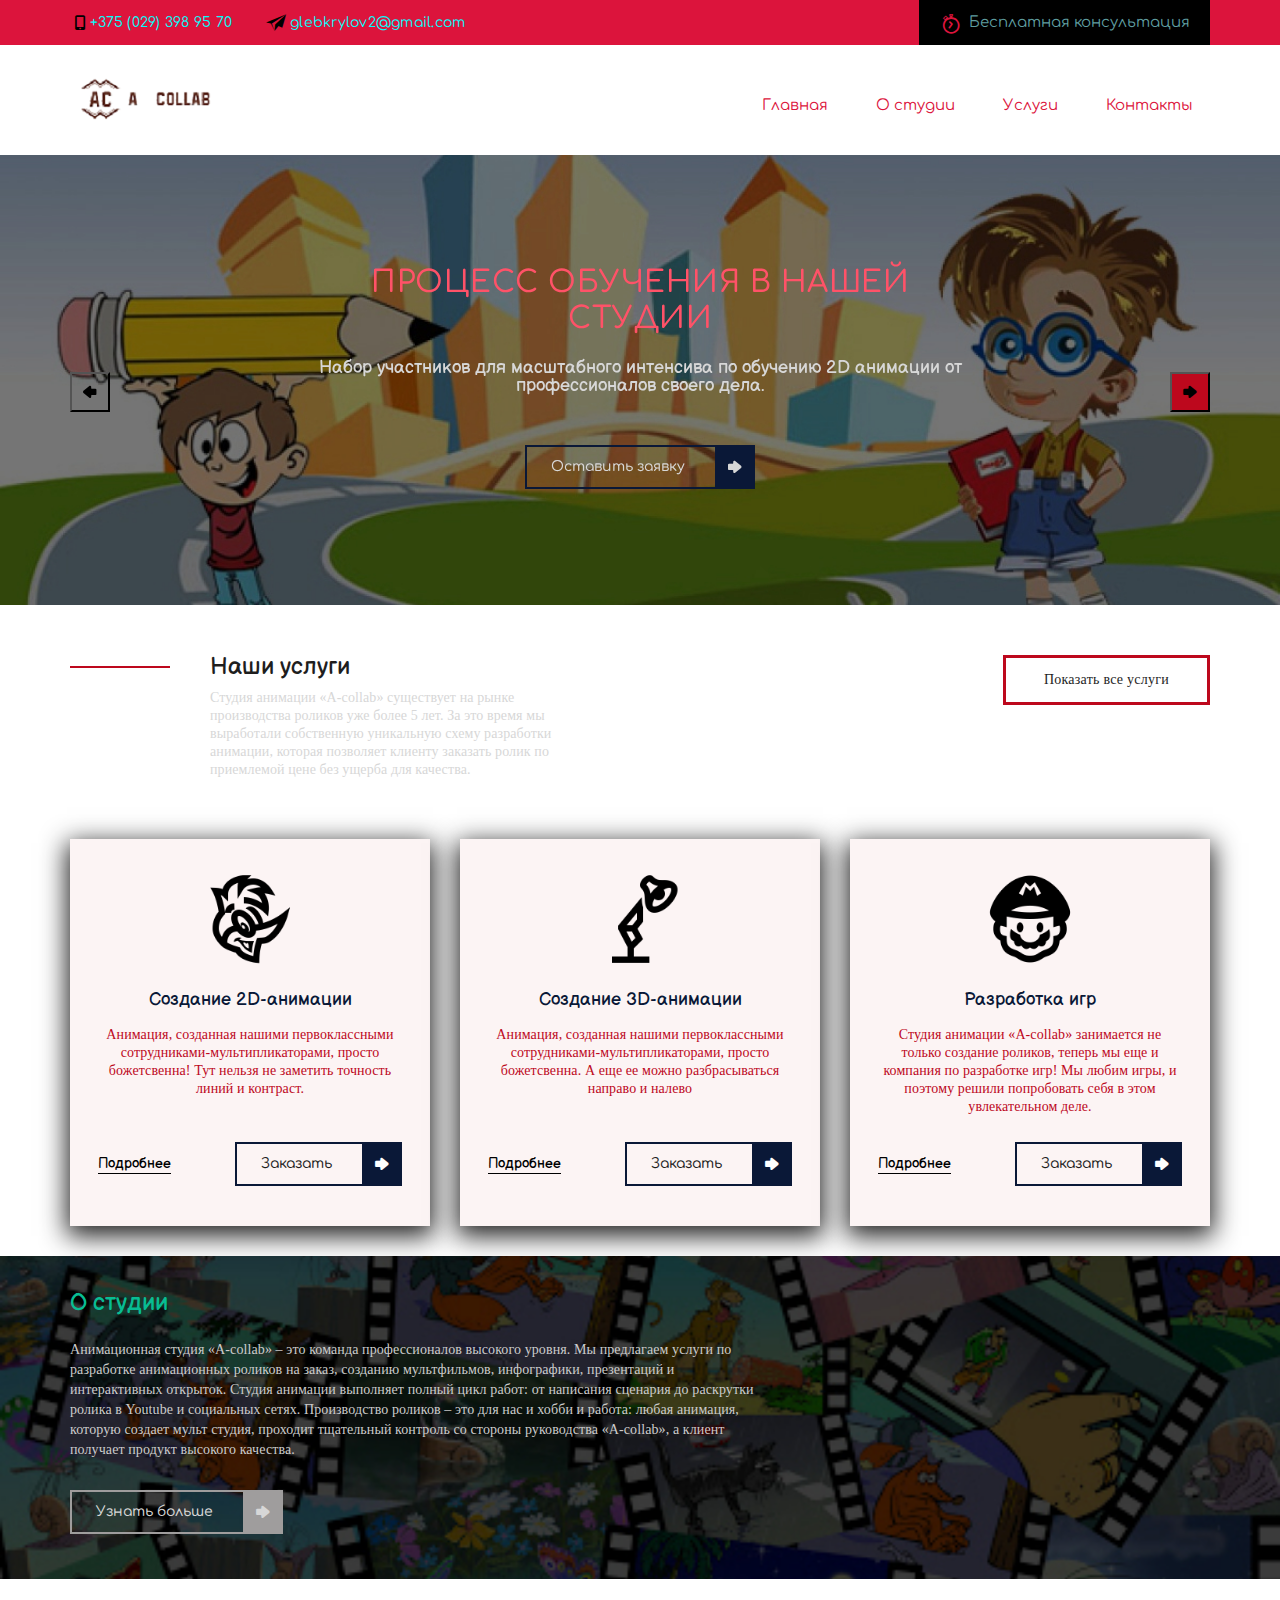
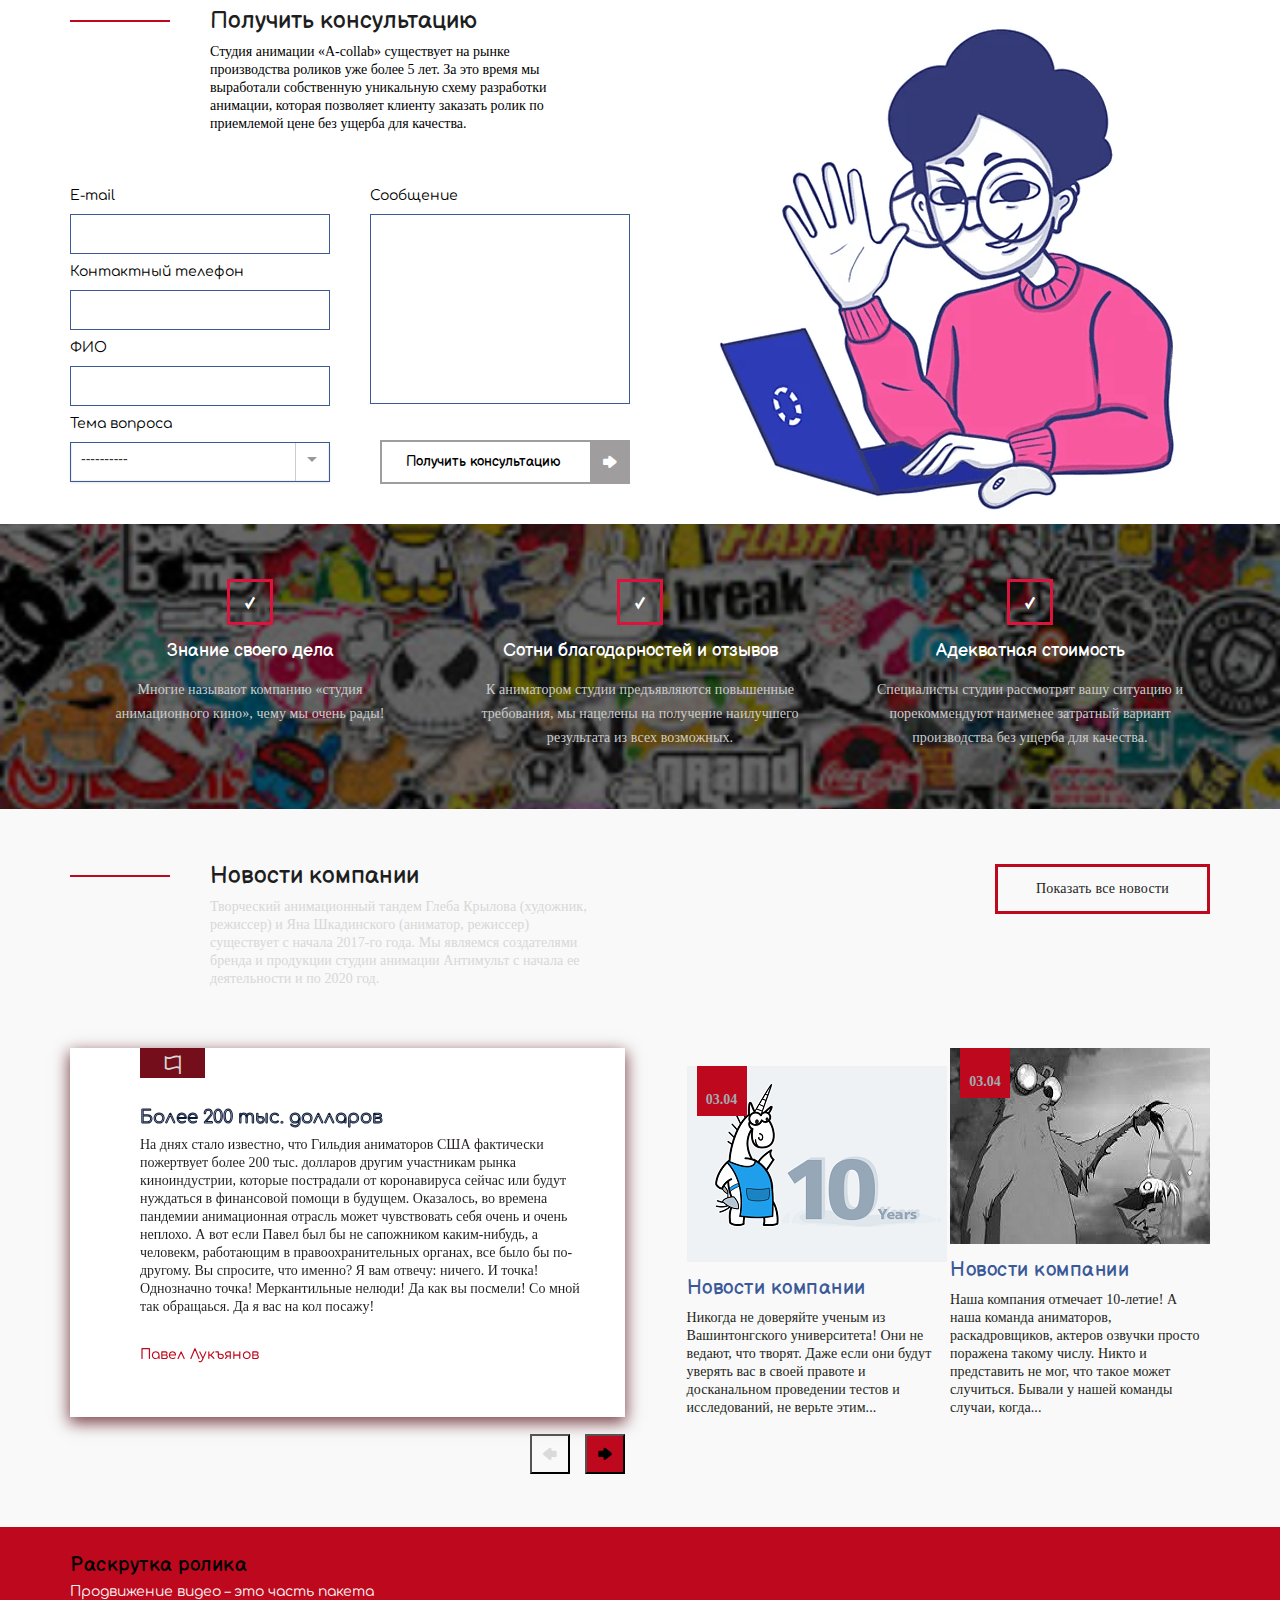
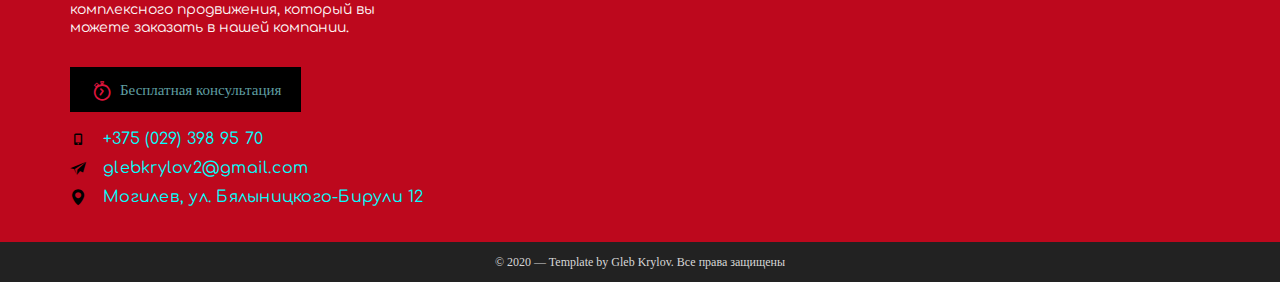
==== a-collab/index.html @ 5114b511 "First commit" ====
<!doctype html>
<html lang="en">
<head>
    <meta charset="UTF-8">
    <meta name="viewport"
          content="width=device-width, user-scalable=no, initial-scale=1.0, maximum-scale=1.0, minimum-scale=1.0">
    <meta http-equiv="X-UA-Compatible" content="ie=edge">
    <title>Document</title>
    <link href="https://fonts.googleapis.com/css2?family=Balsamiq+Sans:ital@0;1&display=swap" rel="stylesheet">
    <link href="https://fonts.googleapis.com/css2?family=Balsamiq+Sans:ital@0;1&family=Comfortaa:wght@300&display=swap" rel="stylesheet">
    <link rel="stylesheet" href="css/normalize.css">
    <link rel="stylesheet" href="css/fonts.css">
    <link rel="stylesheet" href="css/jquery.fancybox.min.css">
    <link rel="stylesheet" href="css/slick.css">
    <link rel="stylesheet" href="css/jquery.formstyler.css">
    <link rel="stylesheet" href="css/jquery.formstyler.theme.css">
    <link rel="stylesheet" href="css/Style.css">
    <link rel="stylesheet" href="css/media.css">
</head>
<body>
    <header class="header">
        <div class="header__top">
            <div class="container">
                <div class="header__contacts">
                    <a class="header__phone" href="tel:3750293989570">+375 (029) 398 95 70</a>
                    <a class="header__email" href="#">glebkrylov2@gmail.com</a>
                    <a data-fancybox data-animation-duration="700" data-src="#animatedModal
                    " href="javascript:;" class="header__btn" href="#">Бесплатная консультация</a>
                </div>
            </div>
        </div>
        <div class="header__content">
            <div class="container">
                <div class="header__content-inner">
                    <div class="header__logo">
                        <a href="#">
                            <img src="img/logo.png">
                        </a>
                    </div>

                    <nav class="menu">
                        <div class="header__btn-menu">
                            <span class="icon-stack"></span>
                        </div>
                        <ul>
                            <li><a href="#">Главная</a></li>
                            <li><a href="#">О студии</a></li>
                            <li><a href="#">Услуги</a></li>
                            <li><a href="#">Контакты</a></li>
                        </ul>
                    </nav>
                </div>
            </div>
        </div>
    </header>

        <section class="slider">
            <div class="container">
                <div class="slider__inner">
                    <div class="slider__item">
                        <div class="slider__item-content">
                            <div class="slider__title">
                                ПРОЦЕСС ОБУЧЕНИЯ В НАШЕЙ СТУДИИ
                            </div>
                            <div class="slider__text">
                                Набор участников для масштабного интенсива по обучению 2D анимации
                                от профессионалов своего дела.
                            </div>
                            <a data-fancybox data-animation-duration="700" data-src="#animatedModal" href="javascript:;" class="slider__btn default-btn">
                                Оставить заявку
                            </a>
                        </div>
                    </div>

                    <div class="slider__item">
                        <div class="slider__item-content">
                            <div class="slider__title">
                                ПРОЦЕСС ОБУЧЕНИЯ В НАШЕЙ СТУДИИ
                            </div>
                            <div class="slider__text">
                                Набор участников для масштабного интенсива по обучению 2D анимации
                                от профессионалов своего дела.
                            </div>
                            <a data-fancybox data-animation-duration="700" data-src="#animatedModal" href="javascript:;" class="slider__btn default-btn">
                                Оставить заявку
                            </a>
                        </div>
                    </div>

                    <div class="slider__item">
                        <div class="slider__item-content">
                            <div class="slider__title">
                                ПРОЦЕСС ОБУЧЕНИЯ В НАШЕЙ СТУДИИ
                            </div>
                            <div class="slider__text">
                                Набор участников для масштабного интенсива по обучению 2D анимации
                                от профессионалов своего дела.
                            </div>
                            <a data-fancybox data-animation-duration="700" data-src="#animatedModal" href="javascript:;" class="slider__btn default-btn">
                                Оставить заявку
                            </a>
                        </div>
                    </div>
                </div>
            </div>
        </section>

        
    <section class="services">
        <div class="container">
            <div class="services__top">
                <div class="services__title-box">
                    <div class="services__title">
                        Наши услуги
                    </div>

                    <div class="services__text">
                        Студия анимации «A-collab» существует на рынке производства роликов уже более 5 лет.
                        За это время мы выработали собственную уникальную схему разработки анимации,
                        которая позволяет клиенту заказать ролик по приемлемой цене без ущерба для качества.
                    </div>

                </div>

                <div class="services__btn">
                    <a href="#">
                        Показать все услуги
                    </a>
                </div>
            </div>

                <div class="services__items">
                    <div class="services__item">
                        <img src="img/about-1.png" alt="" style="width:100px">
                        <div class="services__item-title">
                            Создание 2D-анимации
                        </div>
                        <div class="services__item-text">
                            Анимация, созданная нашими первоклассными
                            сотрудниками-мультипликаторами, просто божетсвенна! Тут нельзя не заметить точность линий и контраст.
                        </div>
                        <div class="services__item-btn">
                            <a class="services__item-link" href="#">Подробнее</a>
                            <a data-fancybox data-animation-duration="700" data-src="#animatedModal" href="javascript:;" class="default-btn" href="#">Заказать</a>
                        </div>
                    </div>

                    <div class="services__item">
                        <img src="img/about-2.png" alt="" style="width:100px">
                        <div class="services__item-title">
                            Создание 3D-анимации
                        </div>
                        <div class="services__item-text">
                            Анимация, созданная нашими первоклассными
                            сотрудниками-мультипликаторами, просто божетсвенна. А еще ее можно разбрасываться направо и налево
                        </div>
                        <div class="services__item-btn">
                            <a class="services__item-link" href="#">Подробнее</a>
                            <a data-fancybox data-animation-duration="700" data-src="#animatedModal" href="javascript:;" class="default-btn" href="#">Заказать</a>
                        </div>
                    </div>

                    <div class="services__item">
                        <img src="img/about-3.png" alt="" style="width:100px">
                        <div class="services__item-title">
                            Разработка игр
                        </div>
                        <div class="services__item-text">
                            Студия анимации «A-collab» занимается не только создание роликов,
                            теперь мы еще и компания по разработке игр! Мы любим игры, и поэтому
                            решили попробовать себя в этом увлекательном деле.
                        </div>
                        <div class="services__item-btn">
                            <a class="services__item-link" href="#">Подробнее</a>
                            <a data-fancybox data-animation-duration="700" data-src="#animatedModal" href="javascript:;" class="default-btn" href="#">Заказать</a>
                        </div>
                    </div>
                </div>

        </div>
    </section>

    
    <section class="about">
        <div class="container">
            <div class="about__inner">
                <div class="about__title">
                    О студии
                </div>

                <div class="about__text">
                    Анимационная студия «A-collab» – это команда профессионалов высокого уровня.
                    Мы предлагаем услуги по разработке анимационных роликов на заказ, созданию мультфильмов,
                    инфографики, презентаций и интерактивных открыток. Студия анимации выполняет полный цикл работ:
                    от написания сценария до раскрутки ролика в Youtube и социальных сетях. Производство роликов –
                    это для нас и хобби и работа: любая анимация, которую создает мульт студия, проходит тщательный
                    контроль со стороны руководства «A-collab»,
                    а клиент получает продукт высокого качества.
                </div>
                <div class="about__btn">
                    <a href="#" class="about__btn default-btn">Узнать больше</a>
                </div>
            </div>
        </div>
    </section>

    
    <section class="form">
        <div class="container">
            <div class="form__inner">
                <div class="form__content">
                    <div class="form__title-box">
                        <div class="form__title">
                            Получить консультацию
                        </div>

                        <div class="form-text">
                            Студия анимации «A-collab» существует на рынке производства роликов уже более 5 лет.
                            За это время мы выработали собственную уникальную схему разработки анимации,
                            которая позволяет клиенту заказать ролик по приемлемой цене без ущерба для качества.
                        </div>
                    </div>
                    <div class="form__box">
                        <form>
                            <div class="form__box-inner">
                                <div class="form__box-left">
                                    <label>
                                        E-mail
                                        <input type="text">
                                    </label>

                                    <label>
                                        Контактный телефон
                                        <input type="text">
                                    </label>

                                    <label>
                                        ФИО
                                        <input type="text">
                                    </label>

                                    <label>
                                        Тема вопроса
                                        <select>
                                            <option>----------</option>
                                            <option>---------</option>
                                            <option>---------</option>
                                            <option>------------</option>
                                        </select>
                                    </label>
                                </div>
                                <div class="form__box-right">
                                    <label>
                                        Сообщение
                                        <textarea></textarea>
                                    </label>
                                        <button type="submit" class="default-btn">
                                            Получить консультацию
                                        </button>
                                </div>
                            </div>
                        </form>
                    </div>
                </div>
            </div>
        </div>
    </section>

    
    <section class="advantages">
        <div class="container">
            <div class="advantages__inner">
                <div class="advantages-item">
                    <div class="advantages__title">
                        Знание своего  дела
                    </div>
                    <div class="advantages__text">
                        Многие называют компанию «студия анимационного кино», чему мы очень рады!
                    </div>
                </div>

                <div class="advantages-item">
                    <div class="advantages__title">
                        Cотни благодарностей и отзывов
                    </div>
                    <div class="advantages__text">
                        К аниматором студии предъявляются повышенные требования, мы  нацелены на
                        получение наилучшего результата из всех возможных.
                    </div>
                </div>

                <div class="advantages-item">
                    <div class="advantages__title">
                        Адекватная стоимость
                    </div>
                    <div class="advantages__text">
                        Специалисты студии рассмотрят вашу ситуацию и порекоммендуют
                        наименее затратный вариант производства без ущерба для качества.
                    </div>
                </div>
            </div>
        </div>
    </section>

    
    <section class="news">
        <div class="container">
            <div class="news__top">
                <div class="news__title-box">
                    <div class="news__title">
                        Новости компании
                    </div>
                    <div class="news__text">
                        Творческий анимационный тандем Глеба Крылова (художник, режиссер)
                        и Яна Шкадинского (аниматор, режиссер) существует с начала 2017-го
                        года. Мы являемся создателями бренда и продукции студии анимации
                        Антимульт с начала ее деятельности и по 2020 год.
                    </div>
                </div>

                <div class="news__btn">
                    <a href="#">
                        Показать все новости
                    </a>
                </div>
            </div>
            <div class="news__inner">
                <div class="news__slider">
                    <div class="news__slider-inner">
                        <div class="news__slider-item">
                            <div class="news__slide-title">
                                Более 200 тыс. долларов
                            </div>
                            <div class="news__slider-text">
                                На днях стало известно, что Гильдия аниматоров США фактически пожертвует
                                 более 200 тыс. долларов другим участникам рынка киноиндустрии, которые
                                  пострадали от коронавируса сейчас или будут нуждаться в финансовой помощи
                                   в будущем. Оказалось, во времена пандемии анимационная отрасль может 
                                   чувствовать себя очень и очень неплохо.
                                   А вот если Павел был бы не сапожником каким-нибудь, а человекм, работающим
                                    в правоохранительных органах, все было бы по-другому. Вы спросите, что именно? Я вам отвечу: ничего.
                                    И точка! Однозначно точка! Меркантильные нелюди! Да как вы посмели! Со мной так обращаься.
                                     Да я вас на кол посажу!
                            </div>
                            <div class="news__slider-author">
                                Павел Лукъянов
                            </div>
                        </div>

                        <div class="news__slider-item">
                            <div class="news__slide-title">
                                Более 200 тыс. долларов
                            </div>
                            <div class="news__slider-text">
                                На днях стало известно, что Гильдия аниматоров США фактически пожертвует
                                 более 200 тыс. долларов другим участникам рынка киноиндустрии, которые
                                  пострадали от коронавируса сейчас или будут нуждаться в финансовой помощи
                                   в будущем. Оказалось, во времена пандемии анимационная отрасль может 
                                   чувствовать себя очень и очень неплохо.
                            </div>
                            <div class="news__slider-author">
                                Андрей Мартыненко
                            </div>
                        </div>
                    </div>
                </div>
                <div class="news__1st">
                    <a href="#" class="news__blog">
                        <div class="news__images">
                            <img src="img/news-1.png" alt="">
                            <div class="news__date">03.04</div>
                        </div>
                        <div class="news__blog-title">
                            Новости компании
                        </div>
                        <div class="news__blog-text">
                            Никогда не доверяйте ученым из Вашинтонгского университета!
                            Они не ведают, что творят. Даже если они будут уверять вас в своей правоте и досканальном проведении тестов
                            и исследований, не верьте этим...
                        </div>
                    </a>
                    <a href="#" class="news__blog">
                        <div class="news__images">
                            <img src="img/news-2.jpg" alt="">
                            <div class="news__date">03.04</div>
                        </div>
                        <div class="news__blog-title">
                            Новости компании
                        </div>
                        <div class="news__blog-text">
                            Наша компания отмечает 10-летие! А наша команда аниматоров, раскадровщиков, актеров озвучки 
                            просто поражена такому числу. Никто и представить не мог, что такое может случиться.
                            Бывали у нашей команды случаи, когдa...
                        </div>
                    </a>
                </div>
            </div>
        </div>
    </section>

    <footer class="footer">
        <div class="footer__content">
            <div class="container">
                <div class="footer__inner">
                    <div class="footer__info">
                        <div class="footer__title">
                            Раскрутка ролика
                        </div>
                        <div class="footer__text">
                            Продвижение видео – это часть пакета комплексного продвижения,
                            который вы можете заказать в нашей компании.
                        </div>
                        <a data-fancybox data-animation-duration="700" data-src="#animatedModal
                        " href="javascript:;" class="header__btn" href="#">Бесплатная консультация</a>
                        <ul class="footer__list">
                            <li><a href="tel:375293989570">+375 (029) 398 95 70 </a></li>
                            <li><a class="footer__email" href="#">glebkrylov2@gmail.com </a></li>
                            <li><a class="footer__adress" href="#">Могилев, ул. Бялыницкого-Бирули 12 </a></li>
                        </ul>
                    </div>
                    <div class="footer__map">
                        <iframe height="250" src="https://www.google.com/maps/embed?pb=!1m18!1m12!1m3!1d2350.0047960952456!2d30
                        .27126001585985!3d53.91389068010186!2m3!1f0!2f0!3f0!3m2!1i1024!2i768!4f13.1!3m3!1m2!1s0x46
                        d0503a8c74136b%3A0xd31cb7eb96d06b69!2z0YPQuy4g0JHRj9C70YvQvdC40YbQutC-0LPQvi3QkdC40YDRg9C7
                        0LggMTIsINCc0L7Qs9C40LvRkdCy!5e0!3m2!1sru!2sby!4v1602934784015!5m2!1sru!2sby" frameborder="0" style="border:0;" allowfullscreen="" aria-hidden="false" 
                         tabindex="0"></iframe>
                    </div>
                </div>
            </div>
        </div>

        <div class="footer__copy">
            <div class="container">
                <div class="copy__text">
                    © 2020 — Template by Gleb Krylov. Все права защищены
                </div>
            </div>
        </div>
    </footer> 


    <div id="animatedModal" class="animated-modal">
        <form>
            <input type="text" placeholder="Ваше имя">
            <input type="text" placeholder="Ваш телефон">
            <input type="submit" value="Отправить">
        </form>
    </div>



    <script src="https://ajax.googleapis.com/ajax/libs/jquery/3.5.1/jquery.min.js"></script>
    <script src="js/jquery.fancybox.min.js"></script>
    <script src="js/slick.min.js"></script>
    <script src="js/jquery.formstyler.min.js"></script>
    <script src="js/Main.js"></script>

</body>
</html>
---- a-collab/css/fonts.css ----
@font-face {
  font-family: 'icomoon';
  src:  url('../fonts/icomoon.eot?3cihgw');
  src:  url('../fonts/icomoon.eot?3cihgw#iefix') format('embedded-opentype'),
    url('../fonts/icomoon.ttf?3cihgw') format('truetype'),
    url('../fonts/icomoon.woff?3cihgw') format('woff'),
    url('../fonts/icomoon.svg?3cihgw#icomoon') format('svg');
  font-weight: normal;
  font-style: normal;
  font-display: block;
}

[class^="icon-"], [class*=" icon-"] {
  /* use !important to prevent issues with browser extensions that change fonts */
  font-family: 'icomoon' !important;
  speak: never;
  font-style: normal;
  font-weight: normal;
  font-variant: normal;
  text-transform: none;
  line-height: 1;

  /* Better Font Rendering =========== */
  -webkit-font-smoothing: antialiased;
  -moz-osx-font-smoothing: grayscale;
}

.icon-clock:before {
  content: "\e900";
}
.icon-arrow-left:before {
  content: "\e901";
}
.icon-arrow-right:before {
  content: "\e902";
}
.icon-checkmark:before {
  content: "\e903";
}
.icon-email:before {
  content: "\e904";
}
.icon-flag:before {
  content: "\e905";
}
.icon-phone:before {
  content: "\e906";
}
.icon-mapmarker:before {
  content: "\e907";
}
.icon-stopwatch:before {
  content: "\e908";
}
.icon-stack:before {
  content: "\e92e";
}
---- a-collab/css/Style.css ----
*{
    box-sizing: border-box;
}

a{
    text-decoration: none;
    display: inline-block;
}

ul, li{
    list-style: none;
    margin: 0;
    padding: 0;
}

.container{
    max-width: 1170px;
    margin: 0 auto;
    padding: 0 15px;
}

body{
    /*font-family: 'Balsamiq Sans', cursive;*/
    font-weight: 400;
    font-size: 14px;
    line-height: 18px;
    color: #d7d7d7;
}

header{
    font-family: 'Comfortaa', cursive;
}

.header__top{
    background-color: crimson;
}

.header__btn{
    float: right;
    line-height: 36px;
    color: cadetblue;
    background-color: black;
    padding: 5px 20px 4px 50px;
    font-size: 15px;
    position: relative;
}

.header__btn:before{
    content: "\e908";
    font-family: 'icomoon';
    position: absolute;
    left: 22px;
    color: crimson;
    font-size: 20px;
}

.header__contacts:after{
    content: "";
    clear: both;
    display: block;
}

.header__phone, .header__email{
    color: aqua;
    letter-spacing: 0.25px;
    line-height: 45px;
    position: relative;
}

.header__phone{
    padding-left: 20px;
    padding-right: 30px;
}

.header__phone:before{
    content: "\e906";
    font-family: 'icomoon';
    position: absolute;
    left: 0;
    color: black;
    font-size: 20px;
}

.header__email{
    padding-left: 24px;
}

.header__email:before{
    content: "\e904";
    font-family: 'icomoon';
    position: absolute;
    left: 0;
    color: black;
    font-size: 20px;
}

.header__content{
    padding: 20px;
}

.header__content-inner{
    display: flex;
    justify-content: space-between;
}

.menu li{
   display: inline-block;
    padding-top: 12px;
}

.menu a{
    color: crimson;
    font-size: 15px;
    line-height: 36px;
    border: 1.5px solid transparent;
    padding: 10px 16px;
    transition: all .3s;
}

.menu a:hover{
    border-color: black;
}

.menu li + li{      /* Убирает отступ от первого элемента */
    padding-left: 10px;
}

/*

   Styles for animated modal
   =========================

*/

/* Start state */
.animated-modal {
    max-width: 550px;
    border-radius: 4px;
    overflow: hidden;
    display: none;

    transform: translateY(-50px);
    transition: all .3s;
}

.animated-modal h2,
.animated-modal p {
    transform: translateY(-50px);
    opacity: 0;
    color: crimson;

    transition-property: transform, opacity;
    transition-duration: .4s;
}

/* Final state */
.fancybox-slide--current .animated-modal,
.fancybox-slide--current .animated-modal h2,
.fancybox-slide--current .animated-modal p {
    transform: translateY(0);
    opacity: 1;
}

/* Reveal content with different delays */
.fancybox-slide--current .animated-modal h2 {
    transition-delay: .1s;
}

.fancybox-slide--current .animated-modal p {
    transition-delay: .3s;
}

/*-----=-=-=-=-=-=-=-=-=-=-=-=-=-=-=-=-=-=-=-=-=-=-=-=-=-=-=-=-=-=-=--------------*/



.slider{
    background-image: url('../img/fone.jpg');
    background-repeat: no-repeat;
    background-size: cover;
    background-position: center;
    min-height: 450px;
}



.slider__item-content{
    text-align: center;
    padding-top: 110px;
    max-width: 665px;
    margin: 0 auto;     /* Центрируем текст */
}

.slider__title{
    text-transform: uppercase;
    font-size: 30px;
    line-height: 36px;
    color: #ff5268;
    font-weight: 500;
    letter-spacing: 0.5px;
    margin-bottom: 22px;
    font-family: 'Comfortaa', cursive;
}

.slider__text{
    font-family: 'Balsamiq Sans', cursive;
    font-size: large;
    margin-bottom: 50px;
}

.default-btn{
    font-size: 14px;
    line-height: 24px;
    color: #d7d7d7;
    font-weight: 500;
    font-family: 'Comfortaa', cursive;
    padding: 8px 30px 8px 24px;
    border: 2px solid #0a1837;
    display: inline-block; /*    создает Обтекаемую форму рамки и т.д.    */
    border-right-width: 40px;
    position: relative;
    z-index: 2;
    outline: none;
}

.default-btn:after{
    content: "\e902";
    font-family: 'icomoon';
    position: absolute;
    top: 50%;
    right: -27px;
    transform: translateY(-50%);
}

.slider{
    position: relative;
}

.slider__inner{
    position: relative;
}

.slick-btn{
    position: absolute;
    top: 65%;
    width: 40px;
    height: 40px;
    background-color: #bd081d;
    cursor: pointer;
    outline: none;
}

.slick-btn.slick-disabled{
    cursor: default;
    background-color: transparent;
}

.slick-btn:before{
    position: absolute;
    top: 50%;
    left: 50%;
    transform: translate(-50%, -50%);
    font-family: 'icomoon';
}

.slick-next:before{
    content: "\e902";
}

.slick-prev:before{
    content: "\e901";
}

.slick-next{
    right: 0;
    z-index: 3;
}

.slick-prev{
    left: 0;
    z-index: 3;
}

.services{
    padding: 50px 0px 30px;
}

.services__top,
.news__top{
    display: flex;
    justify-content: space-between;
    margin-bottom: 60px;
}

.services__title-box,
.form__title-box,
.news__title-box{
    max-width: 520px;
    padding-left: 140px;
    position: relative;
}

.services__title-box:before,
.form__title-box:before,
.news__title-box:before{
    content:"";
    position: absolute;
    width: 100px;
    height: 2px;
    background-color: #bd081d;
    left: 0;
    top: 11px;
}

.services__title,
.form__title,
.news__title{
    font-size: 24px;
    line-height: 24px;
    font-weight: 500;
    color: #1e1e1e;
    font-family: 'Balsamiq Sans', cursive;
    margin-bottom: 10px;
}

.services__text,
.form__text,
.news__text{
    letter-spacing: 0.1px;
    max-width: 500px;
}

.services__btn a,
.news__btn a{
    color: #1e1e1e;
    line-height: 24px;
    letter-spacing: 0.25px;
    padding: 10px 38px;
    border: 3px solid #bd081d;
}

.services__items{
    display: flex;
    justify-content: space-between;
}

.services__item{
    max-width: 360px;
    text-align: center;
    position: relative;
    padding: 30px 0 80px;
    min-height: 375px;
    /*background-color: aliceblue;*/
    background-color: #fcf4f4;
    box-shadow: 0px 7px 24.3px 2.7px #222222;
}

.services__item-title{
    font-size: 18px;
    line-height: 4px;
    font-weight: 500;
    color: #0a1837;
    font-family: 'Balsamiq Sans', cursive;
    padding: 24px 0;
}

.services__item-text{
    letter-spacing: 0.1px;
    padding: 0px 30px 30px;
    color: #bd081d;
}

.services__item-btn{
    position: absolute;
    bottom: 40px;
    color: #1e1e1e;
    left: 0;
    right: 0;
}

.services__item-btn .default-btn{
    color: #1e1e1e;
}

.services__item-btn .default-btn:after{
    color: white;
}

.services__item-link{
    color: #000000;
    font-family: 'Balsamiq Sans', cursive;
    border-bottom: 1px solid #000000;
    margin-right: 60px;
}

.about{
    background-image: url(../img/about-fon.jpg);
    background-size: cover;
    background-position: center;
    min-height: 300px;
    background-repeat: no-repeat;
    padding: 25px 0px 45px;
}

.about__inner{
    max-width: 700px;
}

.about__title{
    font-size: 24px;
    line-height: 24px;
    padding: 10px 0px 25px;
    color: #08bd93;
    font-weight: 500;
    font-family: 'Balsamiq Sans', cursive;
}

.about__text{
    margin-bottom: 30px;
    letter-spacing: 0.1px;
    line-height: 20px;
    color: #cccccc;
}

.about__btn.default-btn{
    border-color: #9f9d9d;
}

.form{
    padding-top:30px;
    color: black;
}

.form__inner{
    padding-bottom: 40px;
    background-image: url('../img/form-fon.png');
    min-height: 460px;
    background-repeat: no-repeat;
    background-position: right;
}

.form__box{
    max-width: 600px;
    padding-top: 45px;
}

.form__box-inner{
    display: flex;
    justify-content: space-between;
}

.form__box-left{
    max-width: 260px;
    width: 100%;
}

.form__box-right{
    max-width: 555px;
    width: 100%;
    padding: 0px 40px;
}

.form__box-inner label,
.form__box-inner input,
.form__box-inner textarea{
    display: block;
    width: 100%;
}

.form__box-inner label{
    line-height: 36px;
    font-family: 'Comfortaa', cursive;
}

.form__box-inner input{
    outline: none;
    height: 40px;
    border: 1px solid #3b5998;
    padding: 0px 10px;
}

.form__box-inner select{
    outline: none;
    height: 40px;
    border: 1px solid #3b5998;
    padding: 0px 10px;
}

.form__box-inner .jq-selectbox.jqselect{
    display: block;
    width: 100%;
}

.form__box-inner .jq-selectbox__select{
    height: 40px;
    border: 1px solid #3b5998;
    background: transparent;
    border-radius: 0;
}

.form__box-inner textarea{
    outline: none;
    border: 1px solid #3b5998;
    padding: 10px;
    height: 190px;
    resize: none;
    margin-bottom: 36px;
}

.form__box-inner button{
    background-color: transparent;
    color: black;
    font-family: 'Balsamiq Sans', cursive;
    float: right;
    border-color: #9f9d9d;
}

.form__box-inner button:after{
    color: white;
}

.advantages{
    background-image: url('../img/advantages-fon.jpg');
    background-repeat: no-repeat;
    background-position: center;
    min-height: 285px;
    background-size: cover;
    padding: 55px 0px 40px;
}

.advantages__inner{
    text-align: center;
    color: white;
    display: flex;
    justify-content: space-between;
}

.advantages-item{
    max-width: 360px;
    padding: 0px 20px;
}

.advantages__title{
    font-size: 18px;
    line-height: 24px;
    font-weight: 500;
    font-family: 'Balsamiq Sans', cursive;
    padding: 60px 0px 15px;
    position: relative;
}

.advantages__title:before{
    content:"";
    position: absolute;
    height: 40px;
    width: 40px;
    border: 3px solid crimson;
    top: 0;
    left: 50%;
    transform: translateX(-50%);
}

.advantages__title:after{
    content: "\e903";
    font-family: "icomoon";
    font-size: 14px;
    position: absolute;
    top: 12px;
    left: 50%;
    transform: translateX(-50%);
}

.advantages__text{
    line-height: 24px;
    color: #cccccc;
    letter-spacing: 0.1px;
}

.news{
    padding: 55px 0px 110px;
    background-color: #f9f9f9;
}

.news__inner{
    display: flex;
    justify-content: space-between;
}

.news__slider{
    max-width: 555px;
    width: 100%;
    background-color: white;
    box-shadow: 0px 5px 15px 0.6px #7c454b;
    padding: 60px 35px 45px 70px;
    position: relative;
}

.news__slider:before{
    content: "\e905";
    font-family: 'icomoon';
    font-size: 20px;
    /*color: white;*/
    width: 65px;
    height: 30px;
    text-align: center;
    line-height: 30px;
    background-color: #740e1a;
    position: absolute;
    top: 0;
    left: 70px;
}

.news__slide-title{
    font-family: 'Comfortaa', cursive;
    font-size: 18px;
    -webkit-text-stroke-width: 1px;
    -webkit-text-stroke-color: #0a1837;
    margin-bottom: 10px;
}

.news__blog{
    max-width: 260px;
    width: 100%;
}

.news__images{
    position: relative;
}

.news__date{
    position: absolute;
    background-color: #bd081d;
    width: 50px;
    height: 50px;
    text-align: center;
    color: #A3ABB1;
    padding-top: 25px;
    font-weight: 700;
    top: 0px;
    left: 10px;
}

.news__blog-title{
    font-size: 20px;
    font-weight: 500;
    font-family: 'Balsamiq Sans', cursive;
    letter-spacing: 0.5px;
    color: #3b5998;
    padding: 12px 0;
}

.news__blog-text{
    color: #231F20;
    letter-spacing: 0.1px;
}

.news__slider-title{
    font-family: 'Comfortaa', cursive;
    font-size: 18px;
    line-height: 24px;
    color: #3b5998;
    letter-spacing: 0.5px;
    margin-bottom: 15px;
    font-weight: 500;
}

.news__slider-text{
    margin-bottom: 30px;
    color: #231F20;
}

.news__slider-author{
    color: #bd081d;
    letter-spacing: 0.1px;
    font-weight: 500;
    font-family: 'Comfortaa', cursive;
}

.news__slider-inner .slick-btn{
    top: auto;
    bottom: -110px;
}

.news__slider-inner .slick-next{
    right: -35px;
}

.news__slider-inner .slick-prev{
    right: 20px;
    left: auto;
}

.news__slick-inner .slick-disabled{
    border-color: #dadada;
}

.news__slider-inner .slick-disabled:before{
    color: #dadada;
}

.footer__content{
    background-color: #bd081d;
    padding: 20px 0px 30px;
}

.footer__inner{
    display: flex;
    justify-content: space-between;
}

.footer__inner .header__btn{
    float: none;
    display: inline-block;
}

.footer__map{
    padding-top: 10px;
    max-width: 630px;
    width: 100%;
}

.footer__map iframe{
    width: 100%;
}

.footer__title{
    font-size: 20px;
    font-weight: 500;
    font-family: 'Balsamiq Sans', cursive;
    color: black;
    line-height: 36px;
    letter-spacing: 0.5px;
}

.footer__text{
    max-width: 450px;
    color: #fcf4f4;
    font-family: 'Comfortaa', cursive;
    margin-bottom: 30px;
}

.footer__info{
    max-width: 360px;
}

.footer__list{
    padding-top: 10px;
}

.footer__list li{
    margin-top: 5px;
}

.footer__list a{
    font-size: 16px;
    line-height: 24px;
    letter-spacing: 0.25px;
    color: aqua;
    font-family: 'Comfortaa', cursive;
    font-weight: 400;
    padding-left: 33px;
    position: relative;
}

.footer__list a:before{
    content:"";
    position: absolute;
    left: 0;
    color: black;
    content: "\e906";
    font-family: 'icomoon';
}

.footer__list .footer__email:before{
    content: "\e904";
}

.footer__list .footer__adress:before{
    content: "\e907";
}

.footer__copy{
    background-color: #222222;
    text-align: center;
    font-size: 12px;
    line-height: 24px;
    padding: 8px 0;
    font-weight: 400;
}

#animatedModal{
    width: 300px;
}

#animatedModal input{
    display: block;
    width: 100%;
    margin-bottom: 20px;
    height: 40px;
    font-weight: 400;
    font-family: 'Comfortaa', cursive;
    border: 2px solid rgb(151, 151, 151);
    outline: none;
    padding: 0px 10px;
}

#animatedModal input[type="submit"]{
    background-color: black;
    color: white;
    border: none;
}

.header__btn-menu{
    display: none;
    font-size: 28px;
    margin-top: 22px;
}
---- a-collab/css/media.css ----
@media (max-width: 1135px){
    .services__item{
        max-width: 80%;
        min-height: 330px;
        margin: 30px auto;
    }
    .services__items{
        display: block;
    }
    .news__inner{
        display: block;
    }
    .news__slider{
        max-width: 100%;
        margin-bottom: 100px;
    }
    .news__1st a + a{
        margin-left: 10em;
    }
    .news__1st{
        display: flex;
        justify-content: center;
    }
    .news{
        padding-bottom: 60px;
    }
 }

 @media (max-width: 900px){
    .slider .slick-btn{
        display: none !important;
    }
    .advantages__inner,
    .footer__inner{
        display: block;
    }
    .advantages-item{
        max-width: 100%;
        margin-bottom: 30px;
    }
    .form__box-inner label{
        -webkit-text-stroke-width: 1px;
        -webkit-text-stroke-color: black;
    }
    .advantages__text{
        color: aqua;
        text-align: center;
        font-size: 18px;
    }
    .news__btn{
        text-align: center;
        margin-top: 25px;
    }
    .news__top{
        display: block;
    }
    .footer__map{
        max-width: 100%;
    }
    .footer__info{
        margin-bottom: 25px;
        max-width: 465px;
    }
 }

 @media (max-width: 760px){
     .services__top{
         display: block;
     }
     .services__title-box{
         padding-left: 0;
         text-align: center;
         margin: 0 auto 30px;
     }
     .services__title-box:before{
         display: none;
     }
     .services__btn{
         text-align: center;
     }
    .about__title{
        text-align: center;
    }
    .about__text{
        text-align: justify;
        margin-left: 30px;
        margin-right: 30px
    }
    .about__btn{
        text-align: center;
    }
 }

 @media (max-width: 700px){
    .header__btn{
        float: none;
    }
    .header__contacts{
        text-align: center;
    }
    .header__btn:before{
        display: none;
    }
    .footer__info .header__btn:before{
        display: block;
    }
    .header__btn-menu{
        display: block;
    }
    .menu ul{
        display: none;
        position: absolute;
        left: 0;
        right: 0;
        margin-top: 20px;
        z-index: 50;
    }
    .menu li{
        display: block;
        text-align: center;
    }
    .menu a{
        display: block;
        background-color: black ;
        color: white;
    }
    .menu li + li{
        padding-left: 0;
    }
    .news__blog{
        max-width: 100%;
        margin-bottom: 35px;
    }
    .news__blog:after{
        content: "";
        clear: both;
        display: block;
    }
    .news__1st{
        display: block;
    }
    .news__1st a + a{
        margin: 0px;
        display: block;
    }
    .news__images{
        float: left;
        margin-right: 50px;
    }
}

@media (max-width: 630px){
    .form__box-inner{
        display: block;
    }
    .form__inner{
        background-image: none;
    }
    .form__box-left{
        max-width: 100%;
    }
    .form__box-right{
        max-width: 100%;
        padding: 0px;
    }
    .form__box-inner button{
        float: none;
        display: block;
        margin: 0 auto;
        position: relative;
    }
    .form__box-inner .jq-selectbox__select{
        margin-bottom: 20px;
    }
    .form__title-box{
        padding-left: 0;
         text-align: center;
         margin: 0 auto 30px;
    }
    .news__title-box{
        padding-left: 0;
         text-align: center;
         margin: 0 auto 30px;
    }
    .form__title-box:before,
    .news__title-box:before{
        display: none;
    }
}

@media (max-width: 600px){
    .services__item{
        max-width: 100%;
        min-height: 375px;
        margin: 30px auto;
    }
 }

 @media (max-width: 540px){
     .news__slider{
         padding: 50px 15px 25px 25px;
     }
     .news__slider:before{
         left: 25px;
     }
     .news__slider-inner .slick-next{
         right: -20px;
     }
     .news__slider-inner .slick-prev{
         right: 35px;
     }
     .news__images{
         float: none;
     }
     .news__slider-inner .slick-btn{
         bottom: -90px;
     }
 }

@media (max-width: 414px){
    .slider__title{
        font-size: 24px;
    }
    .slider__text{
        font-size: 14px;
    }
    .default-btn{
        font-size: 12px;
    }
}

@media (max-width: 400px){
    .header__btn:before{
        display: block;
    }
    .advantages-item{
        padding: 0;
    }
} 

@media (max-width: 375px){
    .header__email{
        padding-right: 30px;
    }
}

@media (min-width: 700px){
    .menu ul{
        display: block !important;
    }
}
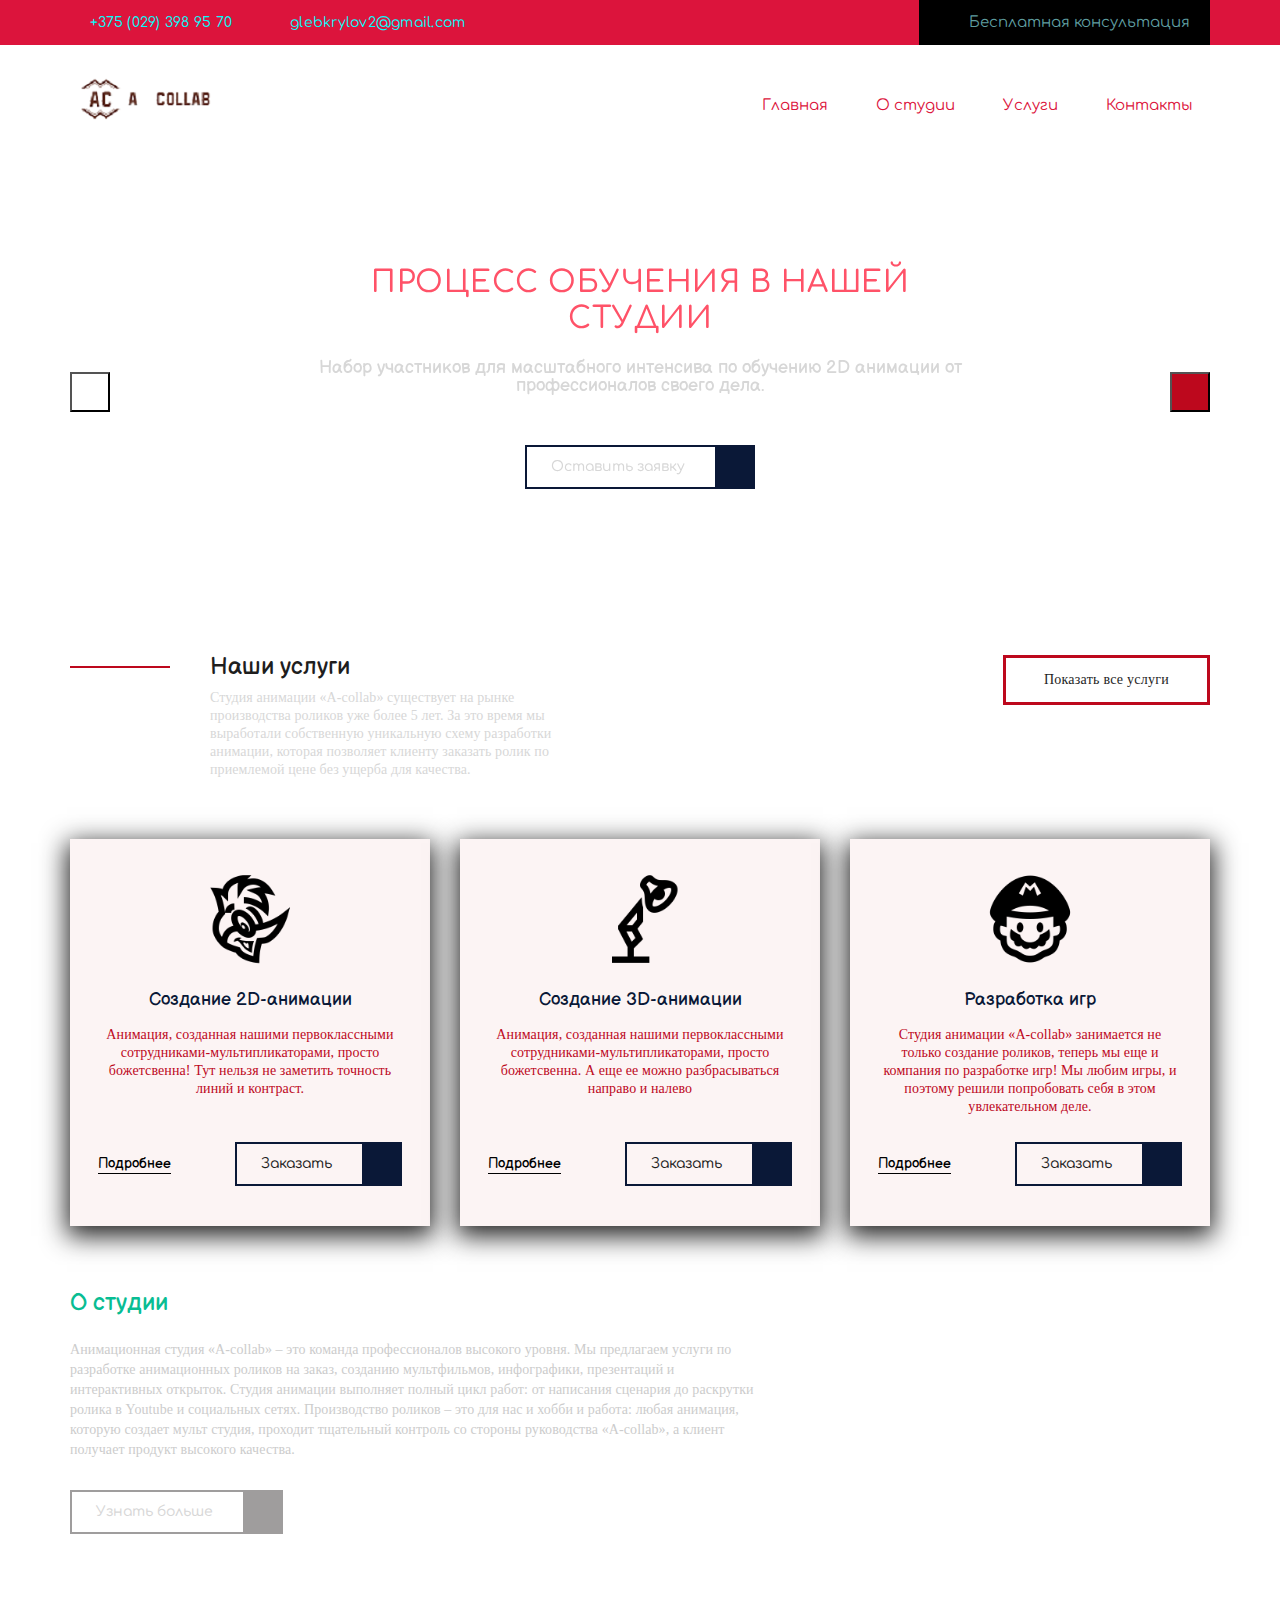
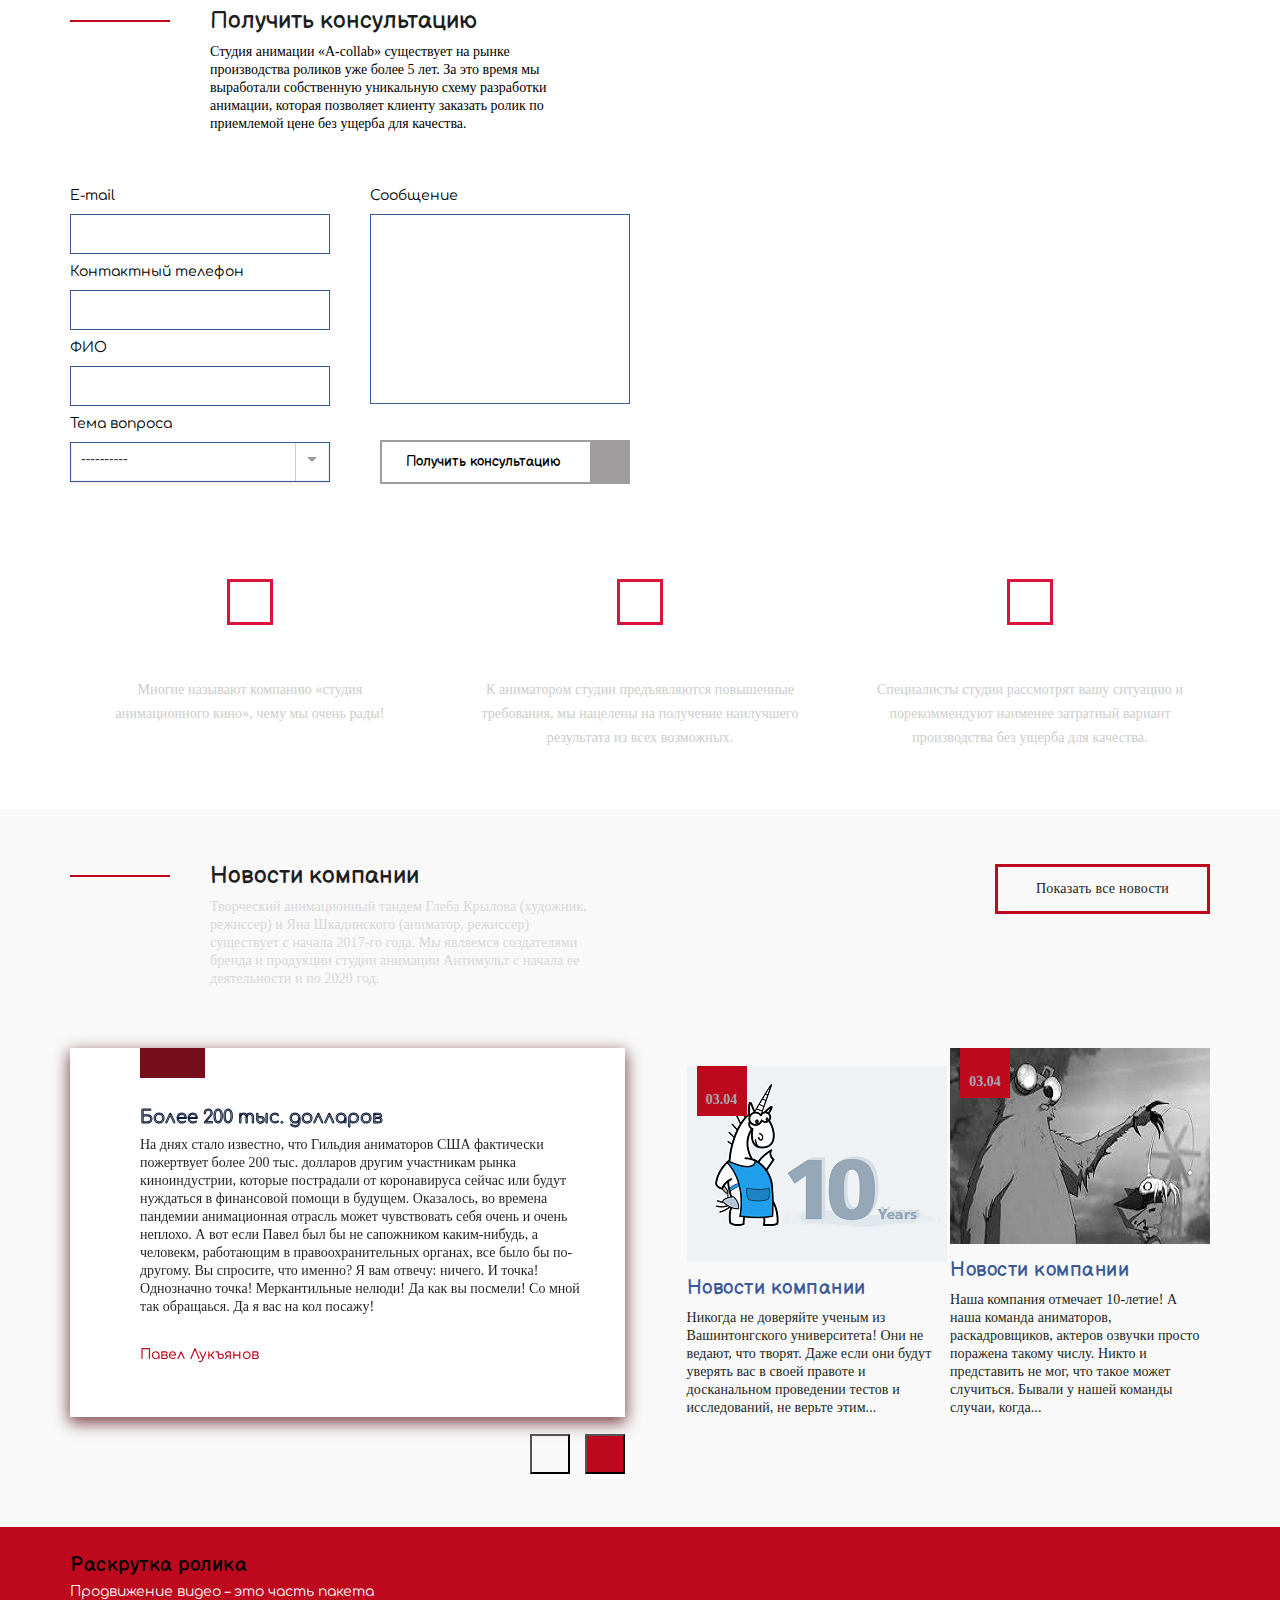
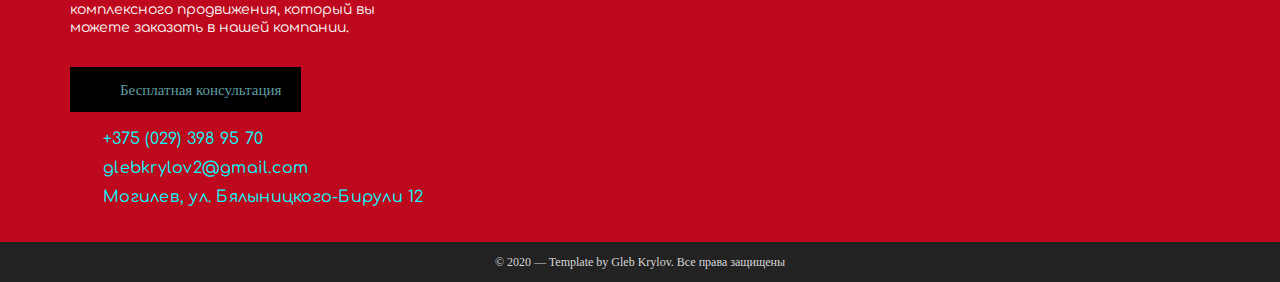
==== commit cbc68cf1: "update ..." ====
--- a/a-collab/index.html
+++ b/a-collab/index.html
@@ -1,459 +1,460 @@
-<!doctype html>
-<html lang="en">
-<head>
-    <meta charset="UTF-8">
-    <meta name="viewport"
-          content="width=device-width, user-scalable=no, initial-scale=1.0, maximum-scale=1.0, minimum-scale=1.0">
-    <meta http-equiv="X-UA-Compatible" content="ie=edge">
-    <title>Document</title>
-    <link href="https://fonts.googleapis.com/css2?family=Balsamiq+Sans:ital@0;1&display=swap" rel="stylesheet">
-    <link href="https://fonts.googleapis.com/css2?family=Balsamiq+Sans:ital@0;1&family=Comfortaa:wght@300&display=swap" rel="stylesheet">
-    <link rel="stylesheet" href="css/normalize.css">
-    <link rel="stylesheet" href="css/fonts.css">
-    <link rel="stylesheet" href="css/jquery.fancybox.min.css">
-    <link rel="stylesheet" href="css/slick.css">
-    <link rel="stylesheet" href="css/jquery.formstyler.css">
-    <link rel="stylesheet" href="css/jquery.formstyler.theme.css">
-    <link rel="stylesheet" href="css/Style.css">
-    <link rel="stylesheet" href="css/media.css">
-</head>
-<body>
-    <header class="header">
-        <div class="header__top">
-            <div class="container">
-                <div class="header__contacts">
-                    <a class="header__phone" href="tel:3750293989570">+375 (029) 398 95 70</a>
-                    <a class="header__email" href="#">glebkrylov2@gmail.com</a>
-                    <a data-fancybox data-animation-duration="700" data-src="#animatedModal
-                    " href="javascript:;" class="header__btn" href="#">Бесплатная консультация</a>
-                </div>
-            </div>
-        </div>
-        <div class="header__content">
-            <div class="container">
-                <div class="header__content-inner">
-                    <div class="header__logo">
-                        <a href="#">
-                            <img src="img/logo.png">
-                        </a>
-                    </div>
-
-                    <nav class="menu">
-                        <div class="header__btn-menu">
-                            <span class="icon-stack"></span>
-                        </div>
-                        <ul>
-                            <li><a href="#">Главная</a></li>
-                            <li><a href="#">О студии</a></li>
-                            <li><a href="#">Услуги</a></li>
-                            <li><a href="#">Контакты</a></li>
-                        </ul>
-                    </nav>
-                </div>
-            </div>
-        </div>
-    </header>
-
-        <section class="slider">
-            <div class="container">
-                <div class="slider__inner">
-                    <div class="slider__item">
-                        <div class="slider__item-content">
-                            <div class="slider__title">
-                                ПРОЦЕСС ОБУЧЕНИЯ В НАШЕЙ СТУДИИ
-                            </div>
-                            <div class="slider__text">
-                                Набор участников для масштабного интенсива по обучению 2D анимации
-                                от профессионалов своего дела.
-                            </div>
-                            <a data-fancybox data-animation-duration="700" data-src="#animatedModal" href="javascript:;" class="slider__btn default-btn">
-                                Оставить заявку
-                            </a>
-                        </div>
-                    </div>
-
-                    <div class="slider__item">
-                        <div class="slider__item-content">
-                            <div class="slider__title">
-                                ПРОЦЕСС ОБУЧЕНИЯ В НАШЕЙ СТУДИИ
-                            </div>
-                            <div class="slider__text">
-                                Набор участников для масштабного интенсива по обучению 2D анимации
-                                от профессионалов своего дела.
-                            </div>
-                            <a data-fancybox data-animation-duration="700" data-src="#animatedModal" href="javascript:;" class="slider__btn default-btn">
-                                Оставить заявку
-                            </a>
-                        </div>
-                    </div>
-
-                    <div class="slider__item">
-                        <div class="slider__item-content">
-                            <div class="slider__title">
-                                ПРОЦЕСС ОБУЧЕНИЯ В НАШЕЙ СТУДИИ
-                            </div>
-                            <div class="slider__text">
-                                Набор участников для масштабного интенсива по обучению 2D анимации
-                                от профессионалов своего дела.
-                            </div>
-                            <a data-fancybox data-animation-duration="700" data-src="#animatedModal" href="javascript:;" class="slider__btn default-btn">
-                                Оставить заявку
-                            </a>
-                        </div>
-                    </div>
-                </div>
-            </div>
-        </section>
-
-        
-    <section class="services">
-        <div class="container">
-            <div class="services__top">
-                <div class="services__title-box">
-                    <div class="services__title">
-                        Наши услуги
-                    </div>
-
-                    <div class="services__text">
-                        Студия анимации «A-collab» существует на рынке производства роликов уже более 5 лет.
-                        За это время мы выработали собственную уникальную схему разработки анимации,
-                        которая позволяет клиенту заказать ролик по приемлемой цене без ущерба для качества.
-                    </div>
-
-                </div>
-
-                <div class="services__btn">
-                    <a href="#">
-                        Показать все услуги
-                    </a>
-                </div>
-            </div>
-
-                <div class="services__items">
-                    <div class="services__item">
-                        <img src="img/about-1.png" alt="" style="width:100px">
-                        <div class="services__item-title">
-                            Создание 2D-анимации
-                        </div>
-                        <div class="services__item-text">
-                            Анимация, созданная нашими первоклассными
-                            сотрудниками-мультипликаторами, просто божетсвенна! Тут нельзя не заметить точность линий и контраст.
-                        </div>
-                        <div class="services__item-btn">
-                            <a class="services__item-link" href="#">Подробнее</a>
-                            <a data-fancybox data-animation-duration="700" data-src="#animatedModal" href="javascript:;" class="default-btn" href="#">Заказать</a>
-                        </div>
-                    </div>
-
-                    <div class="services__item">
-                        <img src="img/about-2.png" alt="" style="width:100px">
-                        <div class="services__item-title">
-                            Создание 3D-анимации
-                        </div>
-                        <div class="services__item-text">
-                            Анимация, созданная нашими первоклассными
-                            сотрудниками-мультипликаторами, просто божетсвенна. А еще ее можно разбрасываться направо и налево
-                        </div>
-                        <div class="services__item-btn">
-                            <a class="services__item-link" href="#">Подробнее</a>
-                            <a data-fancybox data-animation-duration="700" data-src="#animatedModal" href="javascript:;" class="default-btn" href="#">Заказать</a>
-                        </div>
-                    </div>
-
-                    <div class="services__item">
-                        <img src="img/about-3.png" alt="" style="width:100px">
-                        <div class="services__item-title">
-                            Разработка игр
-                        </div>
-                        <div class="services__item-text">
-                            Студия анимации «A-collab» занимается не только создание роликов,
-                            теперь мы еще и компания по разработке игр! Мы любим игры, и поэтому
-                            решили попробовать себя в этом увлекательном деле.
-                        </div>
-                        <div class="services__item-btn">
-                            <a class="services__item-link" href="#">Подробнее</a>
-                            <a data-fancybox data-animation-duration="700" data-src="#animatedModal" href="javascript:;" class="default-btn" href="#">Заказать</a>
-                        </div>
-                    </div>
-                </div>
-
-        </div>
-    </section>
-
-    
-    <section class="about">
-        <div class="container">
-            <div class="about__inner">
-                <div class="about__title">
-                    О студии
-                </div>
-
-                <div class="about__text">
-                    Анимационная студия «A-collab» – это команда профессионалов высокого уровня.
-                    Мы предлагаем услуги по разработке анимационных роликов на заказ, созданию мультфильмов,
-                    инфографики, презентаций и интерактивных открыток. Студия анимации выполняет полный цикл работ:
-                    от написания сценария до раскрутки ролика в Youtube и социальных сетях. Производство роликов –
-                    это для нас и хобби и работа: любая анимация, которую создает мульт студия, проходит тщательный
-                    контроль со стороны руководства «A-collab»,
-                    а клиент получает продукт высокого качества.
-                </div>
-                <div class="about__btn">
-                    <a href="#" class="about__btn default-btn">Узнать больше</a>
-                </div>
-            </div>
-        </div>
-    </section>
-
-    
-    <section class="form">
-        <div class="container">
-            <div class="form__inner">
-                <div class="form__content">
-                    <div class="form__title-box">
-                        <div class="form__title">
-                            Получить консультацию
-                        </div>
-
-                        <div class="form-text">
-                            Студия анимации «A-collab» существует на рынке производства роликов уже более 5 лет.
-                            За это время мы выработали собственную уникальную схему разработки анимации,
-                            которая позволяет клиенту заказать ролик по приемлемой цене без ущерба для качества.
-                        </div>
-                    </div>
-                    <div class="form__box">
-                        <form>
-                            <div class="form__box-inner">
-                                <div class="form__box-left">
-                                    <label>
-                                        E-mail
-                                        <input type="text">
-                                    </label>
-
-                                    <label>
-                                        Контактный телефон
-                                        <input type="text">
-                                    </label>
-
-                                    <label>
-                                        ФИО
-                                        <input type="text">
-                                    </label>
-
-                                    <label>
-                                        Тема вопроса
-                                        <select>
-                                            <option>----------</option>
-                                            <option>---------</option>
-                                            <option>---------</option>
-                                            <option>------------</option>
-                                        </select>
-                                    </label>
-                                </div>
-                                <div class="form__box-right">
-                                    <label>
-                                        Сообщение
-                                        <textarea></textarea>
-                                    </label>
-                                        <button type="submit" class="default-btn">
-                                            Получить консультацию
-                                        </button>
-                                </div>
-                            </div>
-                        </form>
-                    </div>
-                </div>
-            </div>
-        </div>
-    </section>
-
-    
-    <section class="advantages">
-        <div class="container">
-            <div class="advantages__inner">
-                <div class="advantages-item">
-                    <div class="advantages__title">
-                        Знание своего  дела
-                    </div>
-                    <div class="advantages__text">
-                        Многие называют компанию «студия анимационного кино», чему мы очень рады!
-                    </div>
-                </div>
-
-                <div class="advantages-item">
-                    <div class="advantages__title">
-                        Cотни благодарностей и отзывов
-                    </div>
-                    <div class="advantages__text">
-                        К аниматором студии предъявляются повышенные требования, мы  нацелены на
-                        получение наилучшего результата из всех возможных.
-                    </div>
-                </div>
-
-                <div class="advantages-item">
-                    <div class="advantages__title">
-                        Адекватная стоимость
-                    </div>
-                    <div class="advantages__text">
-                        Специалисты студии рассмотрят вашу ситуацию и порекоммендуют
-                        наименее затратный вариант производства без ущерба для качества.
-                    </div>
-                </div>
-            </div>
-        </div>
-    </section>
-
-    
-    <section class="news">
-        <div class="container">
-            <div class="news__top">
-                <div class="news__title-box">
-                    <div class="news__title">
-                        Новости компании
-                    </div>
-                    <div class="news__text">
-                        Творческий анимационный тандем Глеба Крылова (художник, режиссер)
-                        и Яна Шкадинского (аниматор, режиссер) существует с начала 2017-го
-                        года. Мы являемся создателями бренда и продукции студии анимации
-                        Антимульт с начала ее деятельности и по 2020 год.
-                    </div>
-                </div>
-
-                <div class="news__btn">
-                    <a href="#">
-                        Показать все новости
-                    </a>
-                </div>
-            </div>
-            <div class="news__inner">
-                <div class="news__slider">
-                    <div class="news__slider-inner">
-                        <div class="news__slider-item">
-                            <div class="news__slide-title">
-                                Более 200 тыс. долларов
-                            </div>
-                            <div class="news__slider-text">
-                                На днях стало известно, что Гильдия аниматоров США фактически пожертвует
-                                 более 200 тыс. долларов другим участникам рынка киноиндустрии, которые
-                                  пострадали от коронавируса сейчас или будут нуждаться в финансовой помощи
-                                   в будущем. Оказалось, во времена пандемии анимационная отрасль может 
-                                   чувствовать себя очень и очень неплохо.
-                                   А вот если Павел был бы не сапожником каким-нибудь, а человекм, работающим
-                                    в правоохранительных органах, все было бы по-другому. Вы спросите, что именно? Я вам отвечу: ничего.
-                                    И точка! Однозначно точка! Меркантильные нелюди! Да как вы посмели! Со мной так обращаься.
-                                     Да я вас на кол посажу!
-                            </div>
-                            <div class="news__slider-author">
-                                Павел Лукъянов
-                            </div>
-                        </div>
-
-                        <div class="news__slider-item">
-                            <div class="news__slide-title">
-                                Более 200 тыс. долларов
-                            </div>
-                            <div class="news__slider-text">
-                                На днях стало известно, что Гильдия аниматоров США фактически пожертвует
-                                 более 200 тыс. долларов другим участникам рынка киноиндустрии, которые
-                                  пострадали от коронавируса сейчас или будут нуждаться в финансовой помощи
-                                   в будущем. Оказалось, во времена пандемии анимационная отрасль может 
-                                   чувствовать себя очень и очень неплохо.
-                            </div>
-                            <div class="news__slider-author">
-                                Андрей Мартыненко
-                            </div>
-                        </div>
-                    </div>
-                </div>
-                <div class="news__1st">
-                    <a href="#" class="news__blog">
-                        <div class="news__images">
-                            <img src="img/news-1.png" alt="">
-                            <div class="news__date">03.04</div>
-                        </div>
-                        <div class="news__blog-title">
-                            Новости компании
-                        </div>
-                        <div class="news__blog-text">
-                            Никогда не доверяйте ученым из Вашинтонгского университета!
-                            Они не ведают, что творят. Даже если они будут уверять вас в своей правоте и досканальном проведении тестов
-                            и исследований, не верьте этим...
-                        </div>
-                    </a>
-                    <a href="#" class="news__blog">
-                        <div class="news__images">
-                            <img src="img/news-2.jpg" alt="">
-                            <div class="news__date">03.04</div>
-                        </div>
-                        <div class="news__blog-title">
-                            Новости компании
-                        </div>
-                        <div class="news__blog-text">
-                            Наша компания отмечает 10-летие! А наша команда аниматоров, раскадровщиков, актеров озвучки 
-                            просто поражена такому числу. Никто и представить не мог, что такое может случиться.
-                            Бывали у нашей команды случаи, когдa...
-                        </div>
-                    </a>
-                </div>
-            </div>
-        </div>
-    </section>
-
-    <footer class="footer">
-        <div class="footer__content">
-            <div class="container">
-                <div class="footer__inner">
-                    <div class="footer__info">
-                        <div class="footer__title">
-                            Раскрутка ролика
-                        </div>
-                        <div class="footer__text">
-                            Продвижение видео – это часть пакета комплексного продвижения,
-                            который вы можете заказать в нашей компании.
-                        </div>
-                        <a data-fancybox data-animation-duration="700" data-src="#animatedModal
-                        " href="javascript:;" class="header__btn" href="#">Бесплатная консультация</a>
-                        <ul class="footer__list">
-                            <li><a href="tel:375293989570">+375 (029) 398 95 70 </a></li>
-                            <li><a class="footer__email" href="#">glebkrylov2@gmail.com </a></li>
-                            <li><a class="footer__adress" href="#">Могилев, ул. Бялыницкого-Бирули 12 </a></li>
-                        </ul>
-                    </div>
-                    <div class="footer__map">
-                        <iframe height="250" src="https://www.google.com/maps/embed?pb=!1m18!1m12!1m3!1d2350.0047960952456!2d30
-                        .27126001585985!3d53.91389068010186!2m3!1f0!2f0!3f0!3m2!1i1024!2i768!4f13.1!3m3!1m2!1s0x46
-                        d0503a8c74136b%3A0xd31cb7eb96d06b69!2z0YPQuy4g0JHRj9C70YvQvdC40YbQutC-0LPQvi3QkdC40YDRg9C7
-                        0LggMTIsINCc0L7Qs9C40LvRkdCy!5e0!3m2!1sru!2sby!4v1602934784015!5m2!1sru!2sby" frameborder="0" style="border:0;" allowfullscreen="" aria-hidden="false" 
-                         tabindex="0"></iframe>
-                    </div>
-                </div>
-            </div>
-        </div>
-
-        <div class="footer__copy">
-            <div class="container">
-                <div class="copy__text">
-                    © 2020 — Template by Gleb Krylov. Все права защищены
-                </div>
-            </div>
-        </div>
-    </footer> 
-
-
-    <div id="animatedModal" class="animated-modal">
-        <form>
-            <input type="text" placeholder="Ваше имя">
-            <input type="text" placeholder="Ваш телефон">
-            <input type="submit" value="Отправить">
-        </form>
-    </div>
-
-
-
-    <script src="https://ajax.googleapis.com/ajax/libs/jquery/3.5.1/jquery.min.js"></script>
-    <script src="js/jquery.fancybox.min.js"></script>
-    <script src="js/slick.min.js"></script>
-    <script src="js/jquery.formstyler.min.js"></script>
-    <script src="js/Main.js"></script>
-
-</body>
+<!doctype html>
+<html lang="en">
+<head>
+    <meta charset="UTF-8">
+    <meta name="viewport"
+          content="width=device-width, user-scalable=no, initial-scale=1.0, maximum-scale=1.0, minimum-scale=1.0">
+    <meta http-equiv="X-UA-Compatible" content="ie=edge">
+    <title>Document</title>
+    <link href="https://fonts.googleapis.com/css2?family=Balsamiq+Sans:ital@0;1&display=swap" rel="stylesheet">
+    <link href="https://fonts.googleapis.com/css2?family=Balsamiq+Sans:ital@0;1&family=Comfortaa:wght@300&display=swap" rel="stylesheet">
+    <link rel="stylesheet" href="css/normalize.css">
+    <link rel="stylesheet" href="fonts.css">
+    <link rel="stylesheet" href="css/jquery.fancybox.min.css">
+    <link rel="stylesheet" href="css/slick.css">
+    <link rel="stylesheet" href="css/jquery.formstyler.css">
+    <link rel="stylesheet" href="css/jquery.formstyler.theme.css">
+    <link rel="stylesheet" href="Style.css">
+    <link rel="stylesheet" href="css/media.css">
+    <link rel="stylesheet" href="header.css">
+</head>
+<body>
+    <header class="header">
+        <div class="header__top">
+            <div class="container">
+                <div class="header__contacts">
+                    <a class="header__phone" href="tel:3750293989570">+375 (029) 398 95 70</a>
+                    <a class="header__email" href="#">glebkrylov2@gmail.com</a>
+                    <a data-fancybox data-animation-duration="700" data-src="#animatedModal
+                    " href="javascript:;" class="header__btn" href="#">Бесплатная консультация</a>
+                </div>
+            </div>
+        </div>
+        <div class="header__content">
+            <div class="container">
+                <div class="header__content-inner">
+                    <div class="header__logo">
+                        <a href="#">
+                            <img src="img/logo.png">
+                        </a>
+                    </div>
+
+                    <nav class="menu">
+                        <div class="header__btn-menu">
+                            <span class="icon-stack"></span>
+                        </div>
+                        <ul>
+                            <li><a href="#">Главная</a></li>
+                            <li><a href="#">О студии</a></li>
+                            <li><a href="#">Услуги</a></li>
+                            <li><a href="#">Контакты</a></li>
+                        </ul>
+                    </nav>
+                </div>
+            </div>
+        </div>
+    </header>
+
+        <section class="slider">
+            <div class="container">
+                <div class="slider__inner">
+                    <div class="slider__item">
+                        <div class="slider__item-content">
+                            <div class="slider__title">
+                                ПРОЦЕСС ОБУЧЕНИЯ В НАШЕЙ СТУДИИ
+                            </div>
+                            <div class="slider__text">
+                                Набор участников для масштабного интенсива по обучению 2D анимации
+                                от профессионалов своего дела.
+                            </div>
+                            <a data-fancybox data-animation-duration="700" data-src="#animatedModal" href="javascript:;" class="slider__btn default-btn">
+                                Оставить заявку
+                            </a>
+                        </div>
+                    </div>
+
+                    <div class="slider__item">
+                        <div class="slider__item-content">
+                            <div class="slider__title">
+                                ПРОЦЕСС ОБУЧЕНИЯ В НАШЕЙ СТУДИИ
+                            </div>
+                            <div class="slider__text">
+                                Набор участников для масштабного интенсива по обучению 2D анимации
+                                от профессионалов своего дела.
+                            </div>
+                            <a data-fancybox data-animation-duration="700" data-src="#animatedModal" href="javascript:;" class="slider__btn default-btn">
+                                Оставить заявку
+                            </a>
+                        </div>
+                    </div>
+
+                    <div class="slider__item">
+                        <div class="slider__item-content">
+                            <div class="slider__title">
+                                ПРОЦЕСС ОБУЧЕНИЯ В НАШЕЙ СТУДИИ
+                            </div>
+                            <div class="slider__text">
+                                Набор участников для масштабного интенсива по обучению 2D анимации
+                                от профессионалов своего дела.
+                            </div>
+                            <a data-fancybox data-animation-duration="700" data-src="#animatedModal" href="javascript:;" class="slider__btn default-btn">
+                                Оставить заявку
+                            </a>
+                        </div>
+                    </div>
+                </div>
+            </div>
+        </section>
+
+        
+    <section class="services">
+        <div class="container">
+            <div class="services__top">
+                <div class="services__title-box">
+                    <div class="services__title">
+                        Наши услуги
+                    </div>
+
+                    <div class="services__text">
+                        Студия анимации «A-collab» существует на рынке производства роликов уже более 5 лет.
+                        За это время мы выработали собственную уникальную схему разработки анимации,
+                        которая позволяет клиенту заказать ролик по приемлемой цене без ущерба для качества.
+                    </div>
+
+                </div>
+
+                <div class="services__btn">
+                    <a href="#">
+                        Показать все услуги
+                    </a>
+                </div>
+            </div>
+
+                <div class="services__items">
+                    <div class="services__item">
+                        <img src="img/about-1.png" alt="" style="width:100px">
+                        <div class="services__item-title">
+                            Создание 2D-анимации
+                        </div>
+                        <div class="services__item-text">
+                            Анимация, созданная нашими первоклассными
+                            сотрудниками-мультипликаторами, просто божетсвенна! Тут нельзя не заметить точность линий и контраст.
+                        </div>
+                        <div class="services__item-btn">
+                            <a class="services__item-link" href="#">Подробнее</a>
+                            <a data-fancybox data-animation-duration="700" data-src="#animatedModal" href="javascript:;" class="default-btn" href="#">Заказать</a>
+                        </div>
+                    </div>
+
+                    <div class="services__item">
+                        <img src="img/about-2.png" alt="" style="width:100px">
+                        <div class="services__item-title">
+                            Создание 3D-анимации
+                        </div>
+                        <div class="services__item-text">
+                            Анимация, созданная нашими первоклассными
+                            сотрудниками-мультипликаторами, просто божетсвенна. А еще ее можно разбрасываться направо и налево
+                        </div>
+                        <div class="services__item-btn">
+                            <a class="services__item-link" href="#">Подробнее</a>
+                            <a data-fancybox data-animation-duration="700" data-src="#animatedModal" href="javascript:;" class="default-btn" href="#">Заказать</a>
+                        </div>
+                    </div>
+
+                    <div class="services__item">
+                        <img src="img/about-3.png" alt="" style="width:100px">
+                        <div class="services__item-title">
+                            Разработка игр
+                        </div>
+                        <div class="services__item-text">
+                            Студия анимации «A-collab» занимается не только создание роликов,
+                            теперь мы еще и компания по разработке игр! Мы любим игры, и поэтому
+                            решили попробовать себя в этом увлекательном деле.
+                        </div>
+                        <div class="services__item-btn">
+                            <a class="services__item-link" href="#">Подробнее</a>
+                            <a data-fancybox data-animation-duration="700" data-src="#animatedModal" href="javascript:;" class="default-btn" href="#">Заказать</a>
+                        </div>
+                    </div>
+                </div>
+
+        </div>
+    </section>
+
+    
+    <section class="about">
+        <div class="container">
+            <div class="about__inner">
+                <div class="about__title">
+                    О студии
+                </div>
+
+                <div class="about__text">
+                    Анимационная студия «A-collab» – это команда профессионалов высокого уровня.
+                    Мы предлагаем услуги по разработке анимационных роликов на заказ, созданию мультфильмов,
+                    инфографики, презентаций и интерактивных открыток. Студия анимации выполняет полный цикл работ:
+                    от написания сценария до раскрутки ролика в Youtube и социальных сетях. Производство роликов –
+                    это для нас и хобби и работа: любая анимация, которую создает мульт студия, проходит тщательный
+                    контроль со стороны руководства «A-collab»,
+                    а клиент получает продукт высокого качества.
+                </div>
+                <div class="about__btn">
+                    <a href="#" class="about__btn default-btn">Узнать больше</a>
+                </div>
+            </div>
+        </div>
+    </section>
+
+    
+    <section class="form">
+        <div class="container">
+            <div class="form__inner">
+                <div class="form__content">
+                    <div class="form__title-box">
+                        <div class="form__title">
+                            Получить консультацию
+                        </div>
+
+                        <div class="form-text">
+                            Студия анимации «A-collab» существует на рынке производства роликов уже более 5 лет.
+                            За это время мы выработали собственную уникальную схему разработки анимации,
+                            которая позволяет клиенту заказать ролик по приемлемой цене без ущерба для качества.
+                        </div>
+                    </div>
+                    <div class="form__box">
+                        <form>
+                            <div class="form__box-inner">
+                                <div class="form__box-left">
+                                    <label>
+                                        E-mail
+                                        <input type="text">
+                                    </label>
+
+                                    <label>
+                                        Контактный телефон
+                                        <input type="text">
+                                    </label>
+
+                                    <label>
+                                        ФИО
+                                        <input type="text">
+                                    </label>
+
+                                    <label>
+                                        Тема вопроса
+                                        <select>
+                                            <option>----------</option>
+                                            <option>---------</option>
+                                            <option>---------</option>
+                                            <option>------------</option>
+                                        </select>
+                                    </label>
+                                </div>
+                                <div class="form__box-right">
+                                    <label>
+                                        Сообщение
+                                        <textarea></textarea>
+                                    </label>
+                                        <button type="submit" class="default-btn">
+                                            Получить консультацию
+                                        </button>
+                                </div>
+                            </div>
+                        </form>
+                    </div>
+                </div>
+            </div>
+        </div>
+    </section>
+
+    
+    <section class="advantages">
+        <div class="container">
+            <div class="advantages__inner">
+                <div class="advantages-item">
+                    <div class="advantages__title">
+                        Знание своего  дела
+                    </div>
+                    <div class="advantages__text">
+                        Многие называют компанию «студия анимационного кино», чему мы очень рады!
+                    </div>
+                </div>
+
+                <div class="advantages-item">
+                    <div class="advantages__title">
+                        Cотни благодарностей и отзывов
+                    </div>
+                    <div class="advantages__text">
+                        К аниматором студии предъявляются повышенные требования, мы  нацелены на
+                        получение наилучшего результата из всех возможных.
+                    </div>
+                </div>
+
+                <div class="advantages-item">
+                    <div class="advantages__title">
+                        Адекватная стоимость
+                    </div>
+                    <div class="advantages__text">
+                        Специалисты студии рассмотрят вашу ситуацию и порекоммендуют
+                        наименее затратный вариант производства без ущерба для качества.
+                    </div>
+                </div>
+            </div>
+        </div>
+    </section>
+
+    
+    <section class="news">
+        <div class="container">
+            <div class="news__top">
+                <div class="news__title-box">
+                    <div class="news__title">
+                        Новости компании
+                    </div>
+                    <div class="news__text">
+                        Творческий анимационный тандем Глеба Крылова (художник, режиссер)
+                        и Яна Шкадинского (аниматор, режиссер) существует с начала 2017-го
+                        года. Мы являемся создателями бренда и продукции студии анимации
+                        Антимульт с начала ее деятельности и по 2020 год.
+                    </div>
+                </div>
+
+                <div class="news__btn">
+                    <a href="#">
+                        Показать все новости
+                    </a>
+                </div>
+            </div>
+            <div class="news__inner">
+                <div class="news__slider">
+                    <div class="news__slider-inner">
+                        <div class="news__slider-item">
+                            <div class="news__slide-title">
+                                Более 200 тыс. долларов
+                            </div>
+                            <div class="news__slider-text">
+                                На днях стало известно, что Гильдия аниматоров США фактически пожертвует
+                                 более 200 тыс. долларов другим участникам рынка киноиндустрии, которые
+                                  пострадали от коронавируса сейчас или будут нуждаться в финансовой помощи
+                                   в будущем. Оказалось, во времена пандемии анимационная отрасль может 
+                                   чувствовать себя очень и очень неплохо.
+                                   А вот если Павел был бы не сапожником каким-нибудь, а человекм, работающим
+                                    в правоохранительных органах, все было бы по-другому. Вы спросите, что именно? Я вам отвечу: ничего.
+                                    И точка! Однозначно точка! Меркантильные нелюди! Да как вы посмели! Со мной так обращаься.
+                                     Да я вас на кол посажу!
+                            </div>
+                            <div class="news__slider-author">
+                                Павел Лукъянов
+                            </div>
+                        </div>
+
+                        <div class="news__slider-item">
+                            <div class="news__slide-title">
+                                Более 200 тыс. долларов
+                            </div>
+                            <div class="news__slider-text">
+                                На днях стало известно, что Гильдия аниматоров США фактически пожертвует
+                                 более 200 тыс. долларов другим участникам рынка киноиндустрии, которые
+                                  пострадали от коронавируса сейчас или будут нуждаться в финансовой помощи
+                                   в будущем. Оказалось, во времена пандемии анимационная отрасль может 
+                                   чувствовать себя очень и очень неплохо.
+                            </div>
+                            <div class="news__slider-author">
+                                Андрей Мартыненко
+                            </div>
+                        </div>
+                    </div>
+                </div>
+                <div class="news__1st">
+                    <a href="#" class="news__blog">
+                        <div class="news__images">
+                            <img src="img/news-1.png" alt="">
+                            <div class="news__date">03.04</div>
+                        </div>
+                        <div class="news__blog-title">
+                            Новости компании
+                        </div>
+                        <div class="news__blog-text">
+                            Никогда не доверяйте ученым из Вашинтонгского университета!
+                            Они не ведают, что творят. Даже если они будут уверять вас в своей правоте и досканальном проведении тестов
+                            и исследований, не верьте этим...
+                        </div>
+                    </a>
+                    <a href="#" class="news__blog">
+                        <div class="news__images">
+                            <img src="img/news-2.jpg" alt="">
+                            <div class="news__date">03.04</div>
+                        </div>
+                        <div class="news__blog-title">
+                            Новости компании
+                        </div>
+                        <div class="news__blog-text">
+                            Наша компания отмечает 10-летие! А наша команда аниматоров, раскадровщиков, актеров озвучки 
+                            просто поражена такому числу. Никто и представить не мог, что такое может случиться.
+                            Бывали у нашей команды случаи, когдa...
+                        </div>
+                    </a>
+                </div>
+            </div>
+        </div>
+    </section>
+
+    <footer class="footer">
+        <div class="footer__content">
+            <div class="container">
+                <div class="footer__inner">
+                    <div class="footer__info">
+                        <div class="footer__title">
+                            Раскрутка ролика
+                        </div>
+                        <div class="footer__text">
+                            Продвижение видео – это часть пакета комплексного продвижения,
+                            который вы можете заказать в нашей компании.
+                        </div>
+                        <a data-fancybox data-animation-duration="700" data-src="#animatedModal
+                        " href="javascript:;" class="header__btn" href="#">Бесплатная консультация</a>
+                        <ul class="footer__list">
+                            <li><a href="tel:375293989570">+375 (029) 398 95 70 </a></li>
+                            <li><a class="footer__email" href="#">glebkrylov2@gmail.com </a></li>
+                            <li><a class="footer__adress" href="#">Могилев, ул. Бялыницкого-Бирули 12 </a></li>
+                        </ul>
+                    </div>
+                    <div class="footer__map">
+                        <iframe height="250" src="https://www.google.com/maps/embed?pb=!1m18!1m12!1m3!1d2350.0047960952456!2d30
+                        .27126001585985!3d53.91389068010186!2m3!1f0!2f0!3f0!3m2!1i1024!2i768!4f13.1!3m3!1m2!1s0x46
+                        d0503a8c74136b%3A0xd31cb7eb96d06b69!2z0YPQuy4g0JHRj9C70YvQvdC40YbQutC-0LPQvi3QkdC40YDRg9C7
+                        0LggMTIsINCc0L7Qs9C40LvRkdCy!5e0!3m2!1sru!2sby!4v1602934784015!5m2!1sru!2sby" frameborder="0" style="border:0;" allowfullscreen="" aria-hidden="false" 
+                         tabindex="0"></iframe>
+                    </div>
+                </div>
+            </div>
+        </div>
+
+        <div class="footer__copy">
+            <div class="container">
+                <div class="copy__text">
+                    © 2020 — Template by Gleb Krylov. Все права защищены
+                </div>
+            </div>
+        </div>
+    </footer> 
+
+
+    <div id="animatedModal" class="animated-modal">
+        <form>
+            <input type="text" placeholder="Ваше имя">
+            <input type="text" placeholder="Ваш телефон">
+            <input type="submit" value="Отправить">
+        </form>
+    </div>
+
+
+
+    <script src="https://ajax.googleapis.com/ajax/libs/jquery/3.5.1/jquery.min.js"></script>
+    <script src="js/jquery.fancybox.min.js"></script>
+    <script src="js/slick.min.js"></script>
+    <script src="js/jquery.formstyler.min.js"></script>
+    <script src="js/Main.js"></script>
+
+</body>
 </html>--- a/a-collab/Style.css
+++ b/a-collab/Style.css
@@ -0,0 +1,741 @@
+*{
+    box-sizing: border-box;
+}
+
+a{
+    text-decoration: none;
+    display: inline-block;
+}
+
+ul, li{
+    list-style: none;
+    margin: 0;
+    padding: 0;
+}
+
+.container{
+    max-width: 1170px;
+    margin: 0 auto;
+    padding: 0 15px;
+}
+
+body{
+    /*font-family: 'Balsamiq Sans', cursive;*/
+    font-weight: 400;
+    font-size: 14px;
+    line-height: 18px;
+    color: #d7d7d7;
+}
+
+.menu li{
+   display: inline-block;
+    padding-top: 12px;
+}
+
+.menu a{
+    color: crimson;
+    font-size: 15px;
+    line-height: 36px;
+    border: 1.5px solid transparent;
+    padding: 10px 16px;
+    transition: all .3s;
+}
+
+.menu a:hover{
+    border-color: black;
+}
+
+.menu li + li{      /* Убирает отступ от первого элемента */
+    padding-left: 10px;
+}
+
+/*
+
+   Styles for animated modal
+   =========================
+
+*/
+
+/* Start state */
+.animated-modal {
+    max-width: 550px;
+    border-radius: 4px;
+    overflow: hidden;
+    display: none;
+
+    transform: translateY(-50px);
+    transition: all .3s;
+}
+
+.animated-modal h2,
+.animated-modal p {
+    transform: translateY(-50px);
+    opacity: 0;
+    color: crimson;
+
+    transition-property: transform, opacity;
+    transition-duration: .4s;
+}
+
+/* Final state */
+.fancybox-slide--current .animated-modal,
+.fancybox-slide--current .animated-modal h2,
+.fancybox-slide--current .animated-modal p {
+    transform: translateY(0);
+    opacity: 1;
+}
+
+/* Reveal content with different delays */
+.fancybox-slide--current .animated-modal h2 {
+    transition-delay: .1s;
+}
+
+.fancybox-slide--current .animated-modal p {
+    transition-delay: .3s;
+}
+
+/*-----=-=-=-=-=-=-=-=-=-=-=-=-=-=-=-=-=-=-=-=-=-=-=-=-=-=-=-=-=-=-=--------------*/
+
+
+
+.slider{
+    background-image: url('../img/fone.jpg');
+    background-repeat: no-repeat;
+    background-size: cover;
+    background-position: center;
+    min-height: 450px;
+}
+
+
+
+.slider__item-content{
+    text-align: center;
+    padding-top: 110px;
+    max-width: 665px;
+    margin: 0 auto;     /* Центрируем текст */
+}
+
+.slider__title{
+    text-transform: uppercase;
+    font-size: 30px;
+    line-height: 36px;
+    color: #ff5268;
+    font-weight: 500;
+    letter-spacing: 0.5px;
+    margin-bottom: 22px;
+    font-family: 'Comfortaa', cursive;
+}
+
+.slider__text{
+    font-family: 'Balsamiq Sans', cursive;
+    font-size: large;
+    margin-bottom: 50px;
+}
+
+.default-btn{
+    font-size: 14px;
+    line-height: 24px;
+    color: #d7d7d7;
+    font-weight: 500;
+    font-family: 'Comfortaa', cursive;
+    padding: 8px 30px 8px 24px;
+    border: 2px solid #0a1837;
+    display: inline-block; /*    создает Обтекаемую форму рамки и т.д.    */
+    border-right-width: 40px;
+    position: relative;
+    z-index: 2;
+    outline: none;
+}
+
+.default-btn:after{
+    content: "\e902";
+    font-family: 'icomoon';
+    position: absolute;
+    top: 50%;
+    right: -27px;
+    transform: translateY(-50%);
+}
+
+.slider{
+    position: relative;
+}
+
+.slider__inner{
+    position: relative;
+}
+
+.slick-btn{
+    position: absolute;
+    top: 65%;
+    width: 40px;
+    height: 40px;
+    background-color: #bd081d;
+    cursor: pointer;
+    outline: none;
+}
+
+.slick-btn.slick-disabled{
+    cursor: default;
+    background-color: transparent;
+}
+
+.slick-btn:before{
+    position: absolute;
+    top: 50%;
+    left: 50%;
+    transform: translate(-50%, -50%);
+    font-family: 'icomoon';
+}
+
+.slick-next:before{
+    content: "\e902";
+}
+
+.slick-prev:before{
+    content: "\e901";
+}
+
+.slick-next{
+    right: 0;
+    z-index: 3;
+}
+
+.slick-prev{
+    left: 0;
+    z-index: 3;
+}
+
+.services{
+    padding: 50px 0px 30px;
+}
+
+.services__top,
+.news__top{
+    display: flex;
+    justify-content: space-between;
+    margin-bottom: 60px;
+}
+
+.services__title-box,
+.form__title-box,
+.news__title-box{
+    max-width: 520px;
+    padding-left: 140px;
+    position: relative;
+}
+
+.services__title-box:before,
+.form__title-box:before,
+.news__title-box:before{
+    content:"";
+    position: absolute;
+    width: 100px;
+    height: 2px;
+    background-color: #bd081d;
+    left: 0;
+    top: 11px;
+}
+
+.services__title,
+.form__title,
+.news__title{
+    font-size: 24px;
+    line-height: 24px;
+    font-weight: 500;
+    color: #1e1e1e;
+    font-family: 'Balsamiq Sans', cursive;
+    margin-bottom: 10px;
+}
+
+.services__text,
+.form__text,
+.news__text{
+    letter-spacing: 0.1px;
+    max-width: 500px;
+}
+
+.services__btn a,
+.news__btn a{
+    color: #1e1e1e;
+    line-height: 24px;
+    letter-spacing: 0.25px;
+    padding: 10px 38px;
+    border: 3px solid #bd081d;
+}
+
+.services__items{
+    display: flex;
+    justify-content: space-between;
+}
+
+.services__item{
+    max-width: 360px;
+    text-align: center;
+    position: relative;
+    padding: 30px 0 80px;
+    min-height: 375px;
+    /*background-color: aliceblue;*/
+    background-color: #fcf4f4;
+    box-shadow: 0px 7px 24.3px 2.7px #222222;
+}
+
+.services__item-title{
+    font-size: 18px;
+    line-height: 4px;
+    font-weight: 500;
+    color: #0a1837;
+    font-family: 'Balsamiq Sans', cursive;
+    padding: 24px 0;
+}
+
+.services__item-text{
+    letter-spacing: 0.1px;
+    padding: 0px 30px 30px;
+    color: #bd081d;
+}
+
+.services__item-btn{
+    position: absolute;
+    bottom: 40px;
+    color: #1e1e1e;
+    left: 0;
+    right: 0;
+}
+
+.services__item-btn .default-btn{
+    color: #1e1e1e;
+}
+
+.services__item-btn .default-btn:after{
+    color: white;
+}
+
+.services__item-link{
+    color: #000000;
+    font-family: 'Balsamiq Sans', cursive;
+    border-bottom: 1px solid #000000;
+    margin-right: 60px;
+}
+
+.about{
+    background-image: url(../img/about-fon.jpg);
+    background-size: cover;
+    background-position: center;
+    min-height: 300px;
+    background-repeat: no-repeat;
+    padding: 25px 0px 45px;
+}
+
+.about__inner{
+    max-width: 700px;
+}
+
+.about__title{
+    font-size: 24px;
+    line-height: 24px;
+    padding: 10px 0px 25px;
+    color: #08bd93;
+    font-weight: 500;
+    font-family: 'Balsamiq Sans', cursive;
+}
+
+.about__text{
+    margin-bottom: 30px;
+    letter-spacing: 0.1px;
+    line-height: 20px;
+    color: #cccccc;
+}
+
+.about__btn.default-btn{
+    border-color: #9f9d9d;
+}
+
+.form{
+    padding-top:30px;
+    color: black;
+}
+
+.form__inner{
+    padding-bottom: 40px;
+    background-image: url('../img/form-fon.png');
+    min-height: 460px;
+    background-repeat: no-repeat;
+    background-position: right;
+}
+
+.form__box{
+    max-width: 600px;
+    padding-top: 45px;
+}
+
+.form__box-inner{
+    display: flex;
+    justify-content: space-between;
+}
+
+.form__box-left{
+    max-width: 260px;
+    width: 100%;
+}
+
+.form__box-right{
+    max-width: 555px;
+    width: 100%;
+    padding: 0px 40px;
+}
+
+.form__box-inner label,
+.form__box-inner input,
+.form__box-inner textarea{
+    display: block;
+    width: 100%;
+}
+
+.form__box-inner label{
+    line-height: 36px;
+    font-family: 'Comfortaa', cursive;
+}
+
+.form__box-inner input{
+    outline: none;
+    height: 40px;
+    border: 1px solid #3b5998;
+    padding: 0px 10px;
+}
+
+.form__box-inner select{
+    outline: none;
+    height: 40px;
+    border: 1px solid #3b5998;
+    padding: 0px 10px;
+}
+
+.form__box-inner .jq-selectbox.jqselect{
+    display: block;
+    width: 100%;
+}
+
+.form__box-inner .jq-selectbox__select{
+    height: 40px;
+    border: 1px solid #3b5998;
+    background: transparent;
+    border-radius: 0;
+}
+
+.form__box-inner textarea{
+    outline: none;
+    border: 1px solid #3b5998;
+    padding: 10px;
+    height: 190px;
+    resize: none;
+    margin-bottom: 36px;
+}
+
+.form__box-inner button{
+    background-color: transparent;
+    color: black;
+    font-family: 'Balsamiq Sans', cursive;
+    float: right;
+    border-color: #9f9d9d;
+}
+
+.form__box-inner button:after{
+    color: white;
+}
+
+.advantages{
+    background-image: url('../img/advantages-fon.jpg');
+    background-repeat: no-repeat;
+    background-position: center;
+    min-height: 285px;
+    background-size: cover;
+    padding: 55px 0px 40px;
+}
+
+.advantages__inner{
+    text-align: center;
+    color: white;
+    display: flex;
+    justify-content: space-between;
+}
+
+.advantages-item{
+    max-width: 360px;
+    padding: 0px 20px;
+}
+
+.advantages__title{
+    font-size: 18px;
+    line-height: 24px;
+    font-weight: 500;
+    font-family: 'Balsamiq Sans', cursive;
+    padding: 60px 0px 15px;
+    position: relative;
+}
+
+.advantages__title:before{
+    content:"";
+    position: absolute;
+    height: 40px;
+    width: 40px;
+    border: 3px solid crimson;
+    top: 0;
+    left: 50%;
+    transform: translateX(-50%);
+}
+
+.advantages__title:after{
+    content: "\e903";
+    font-family: "icomoon";
+    font-size: 14px;
+    position: absolute;
+    top: 12px;
+    left: 50%;
+    transform: translateX(-50%);
+}
+
+.advantages__text{
+    line-height: 24px;
+    color: #cccccc;
+    letter-spacing: 0.1px;
+}
+
+.news{
+    padding: 55px 0px 110px;
+    background-color: #f9f9f9;
+}
+
+.news__inner{
+    display: flex;
+    justify-content: space-between;
+}
+
+.news__slider{
+    max-width: 555px;
+    width: 100%;
+    background-color: white;
+    box-shadow: 0px 5px 15px 0.6px #7c454b;
+    padding: 60px 35px 45px 70px;
+    position: relative;
+}
+
+.news__slider:before{
+    content: "\e905";
+    font-family: 'icomoon';
+    font-size: 20px;
+    /*color: white;*/
+    width: 65px;
+    height: 30px;
+    text-align: center;
+    line-height: 30px;
+    background-color: #740e1a;
+    position: absolute;
+    top: 0;
+    left: 70px;
+}
+
+.news__slide-title{
+    font-family: 'Comfortaa', cursive;
+    font-size: 18px;
+    -webkit-text-stroke-width: 1px;
+    -webkit-text-stroke-color: #0a1837;
+    margin-bottom: 10px;
+}
+
+.news__blog{
+    max-width: 260px;
+    width: 100%;
+}
+
+.news__images{
+    position: relative;
+}
+
+.news__date{
+    position: absolute;
+    background-color: #bd081d;
+    width: 50px;
+    height: 50px;
+    text-align: center;
+    color: #A3ABB1;
+    padding-top: 25px;
+    font-weight: 700;
+    top: 0px;
+    left: 10px;
+}
+
+.news__blog-title{
+    font-size: 20px;
+    font-weight: 500;
+    font-family: 'Balsamiq Sans', cursive;
+    letter-spacing: 0.5px;
+    color: #3b5998;
+    padding: 12px 0;
+}
+
+.news__blog-text{
+    color: #231F20;
+    letter-spacing: 0.1px;
+}
+
+.news__slider-title{
+    font-family: 'Comfortaa', cursive;
+    font-size: 18px;
+    line-height: 24px;
+    color: #3b5998;
+    letter-spacing: 0.5px;
+    margin-bottom: 15px;
+    font-weight: 500;
+}
+
+.news__slider-text{
+    margin-bottom: 30px;
+    color: #231F20;
+}
+
+.news__slider-author{
+    color: #bd081d;
+    letter-spacing: 0.1px;
+    font-weight: 500;
+    font-family: 'Comfortaa', cursive;
+}
+
+.news__slider-inner .slick-btn{
+    top: auto;
+    bottom: -110px;
+}
+
+.news__slider-inner .slick-next{
+    right: -35px;
+}
+
+.news__slider-inner .slick-prev{
+    right: 20px;
+    left: auto;
+}
+
+.news__slick-inner .slick-disabled{
+    border-color: #dadada;
+}
+
+.news__slider-inner .slick-disabled:before{
+    color: #dadada;
+}
+
+.footer__content{
+    background-color: #bd081d;
+    padding: 20px 0px 30px;
+}
+
+.footer__inner{
+    display: flex;
+    justify-content: space-between;
+}
+
+.footer__inner .header__btn{
+    float: none;
+    display: inline-block;
+}
+
+.footer__map{
+    padding-top: 10px;
+    max-width: 630px;
+    width: 100%;
+}
+
+.footer__map iframe{
+    width: 100%;
+}
+
+.footer__title{
+    font-size: 20px;
+    font-weight: 500;
+    font-family: 'Balsamiq Sans', cursive;
+    color: black;
+    line-height: 36px;
+    letter-spacing: 0.5px;
+}
+
+.footer__text{
+    max-width: 450px;
+    color: #fcf4f4;
+    font-family: 'Comfortaa', cursive;
+    margin-bottom: 30px;
+}
+
+.footer__info{
+    max-width: 360px;
+}
+
+.footer__list{
+    padding-top: 10px;
+}
+
+.footer__list li{
+    margin-top: 5px;
+}
+
+.footer__list a{
+    font-size: 16px;
+    line-height: 24px;
+    letter-spacing: 0.25px;
+    color: aqua;
+    font-family: 'Comfortaa', cursive;
+    font-weight: 400;
+    padding-left: 33px;
+    position: relative;
+}
+
+.footer__list a:before{
+    content:"";
+    position: absolute;
+    left: 0;
+    color: black;
+    content: "\e906";
+    font-family: 'icomoon';
+}
+
+.footer__list .footer__email:before{
+    content: "\e904";
+}
+
+.footer__list .footer__adress:before{
+    content: "\e907";
+}
+
+.footer__copy{
+    background-color: #222222;
+    text-align: center;
+    font-size: 12px;
+    line-height: 24px;
+    padding: 8px 0;
+    font-weight: 400;
+}
+
+#animatedModal{
+    width: 300px;
+}
+
+#animatedModal input{
+    display: block;
+    width: 100%;
+    margin-bottom: 20px;
+    height: 40px;
+    font-weight: 400;
+    font-family: 'Comfortaa', cursive;
+    border: 2px solid rgb(151, 151, 151);
+    outline: none;
+    padding: 0px 10px;
+}
+
+#animatedModal input[type="submit"]{
+    background-color: black;
+    color: white;
+    border: none;
+}
+
+.header__btn-menu{
+    display: none;
+    font-size: 28px;
+    margin-top: 22px;
+}
--- a/a-collab/css/media.css
+++ b/a-collab/css/media.css
@@ -1,251 +1,251 @@
- @media (max-width: 1135px){
-    .services__item{
-        max-width: 80%;
-        min-height: 330px;
-        margin: 30px auto;
-    }
-    .services__items{
-        display: block;
-    }
-    .news__inner{
-        display: block;
-    }
-    .news__slider{
-        max-width: 100%;
-        margin-bottom: 100px;
-    }
-    .news__1st a + a{
-        margin-left: 10em;
-    }
-    .news__1st{
-        display: flex;
-        justify-content: center;
-    }
-    .news{
-        padding-bottom: 60px;
-    }
- }
-
- @media (max-width: 900px){
-    .slider .slick-btn{
-        display: none !important;
-    }
-    .advantages__inner,
-    .footer__inner{
-        display: block;
-    }
-    .advantages-item{
-        max-width: 100%;
-        margin-bottom: 30px;
-    }
-    .form__box-inner label{
-        -webkit-text-stroke-width: 1px;
-        -webkit-text-stroke-color: black;
-    }
-    .advantages__text{
-        color: aqua;
-        text-align: center;
-        font-size: 18px;
-    }
-    .news__btn{
-        text-align: center;
-        margin-top: 25px;
-    }
-    .news__top{
-        display: block;
-    }
-    .footer__map{
-        max-width: 100%;
-    }
-    .footer__info{
-        margin-bottom: 25px;
-        max-width: 465px;
-    }
- }
-
- @media (max-width: 760px){
-     .services__top{
-         display: block;
-     }
-     .services__title-box{
-         padding-left: 0;
-         text-align: center;
-         margin: 0 auto 30px;
-     }
-     .services__title-box:before{
-         display: none;
-     }
-     .services__btn{
-         text-align: center;
-     }
-    .about__title{
-        text-align: center;
-    }
-    .about__text{
-        text-align: justify;
-        margin-left: 30px;
-        margin-right: 30px
-    }
-    .about__btn{
-        text-align: center;
-    }
- }
-
- @media (max-width: 700px){
-    .header__btn{
-        float: none;
-    }
-    .header__contacts{
-        text-align: center;
-    }
-    .header__btn:before{
-        display: none;
-    }
-    .footer__info .header__btn:before{
-        display: block;
-    }
-    .header__btn-menu{
-        display: block;
-    }
-    .menu ul{
-        display: none;
-        position: absolute;
-        left: 0;
-        right: 0;
-        margin-top: 20px;
-        z-index: 50;
-    }
-    .menu li{
-        display: block;
-        text-align: center;
-    }
-    .menu a{
-        display: block;
-        background-color: black ;
-        color: white;
-    }
-    .menu li + li{
-        padding-left: 0;
-    }
-    .news__blog{
-        max-width: 100%;
-        margin-bottom: 35px;
-    }
-    .news__blog:after{
-        content: "";
-        clear: both;
-        display: block;
-    }
-    .news__1st{
-        display: block;
-    }
-    .news__1st a + a{
-        margin: 0px;
-        display: block;
-    }
-    .news__images{
-        float: left;
-        margin-right: 50px;
-    }
-}
-
-@media (max-width: 630px){
-    .form__box-inner{
-        display: block;
-    }
-    .form__inner{
-        background-image: none;
-    }
-    .form__box-left{
-        max-width: 100%;
-    }
-    .form__box-right{
-        max-width: 100%;
-        padding: 0px;
-    }
-    .form__box-inner button{
-        float: none;
-        display: block;
-        margin: 0 auto;
-        position: relative;
-    }
-    .form__box-inner .jq-selectbox__select{
-        margin-bottom: 20px;
-    }
-    .form__title-box{
-        padding-left: 0;
-         text-align: center;
-         margin: 0 auto 30px;
-    }
-    .news__title-box{
-        padding-left: 0;
-         text-align: center;
-         margin: 0 auto 30px;
-    }
-    .form__title-box:before,
-    .news__title-box:before{
-        display: none;
-    }
-}
-
-@media (max-width: 600px){
-    .services__item{
-        max-width: 100%;
-        min-height: 375px;
-        margin: 30px auto;
-    }
- }
-
- @media (max-width: 540px){
-     .news__slider{
-         padding: 50px 15px 25px 25px;
-     }
-     .news__slider:before{
-         left: 25px;
-     }
-     .news__slider-inner .slick-next{
-         right: -20px;
-     }
-     .news__slider-inner .slick-prev{
-         right: 35px;
-     }
-     .news__images{
-         float: none;
-     }
-     .news__slider-inner .slick-btn{
-         bottom: -90px;
-     }
- }
-
-@media (max-width: 414px){
-    .slider__title{
-        font-size: 24px;
-    }
-    .slider__text{
-        font-size: 14px;
-    }
-    .default-btn{
-        font-size: 12px;
-    }
-}
-
-@media (max-width: 400px){
-    .header__btn:before{
-        display: block;
-    }
-    .advantages-item{
-        padding: 0;
-    }
-} 
-
-@media (max-width: 375px){
-    .header__email{
-        padding-right: 30px;
-    }
-}
-
-@media (min-width: 700px){
-    .menu ul{
-        display: block !important;
-    }
+ @media (max-width: 1135px){
+    .services__item{
+        max-width: 80%;
+        min-height: 330px;
+        margin: 30px auto;
+    }
+    .services__items{
+        display: block;
+    }
+    .news__inner{
+        display: block;
+    }
+    .news__slider{
+        max-width: 100%;
+        margin-bottom: 100px;
+    }
+    .news__1st a + a{
+        margin-left: 10em;
+    }
+    .news__1st{
+        display: flex;
+        justify-content: center;
+    }
+    .news{
+        padding-bottom: 60px;
+    }
+ }
+
+ @media (max-width: 900px){
+    .slider .slick-btn{
+        display: none !important;
+    }
+    .advantages__inner,
+    .footer__inner{
+        display: block;
+    }
+    .advantages-item{
+        max-width: 100%;
+        margin-bottom: 30px;
+    }
+    .form__box-inner label{
+        -webkit-text-stroke-width: 1px;
+        -webkit-text-stroke-color: black;
+    }
+    .advantages__text{
+        color: aqua;
+        text-align: center;
+        font-size: 18px;
+    }
+    .news__btn{
+        text-align: center;
+        margin-top: 25px;
+    }
+    .news__top{
+        display: block;
+    }
+    .footer__map{
+        max-width: 100%;
+    }
+    .footer__info{
+        margin-bottom: 25px;
+        max-width: 465px;
+    }
+ }
+
+ @media (max-width: 760px){
+     .services__top{
+         display: block;
+     }
+     .services__title-box{
+         padding-left: 0;
+         text-align: center;
+         margin: 0 auto 30px;
+     }
+     .services__title-box:before{
+         display: none;
+     }
+     .services__btn{
+         text-align: center;
+     }
+    .about__title{
+        text-align: center;
+    }
+    .about__text{
+        text-align: justify;
+        margin-left: 30px;
+        margin-right: 30px
+    }
+    .about__btn{
+        text-align: center;
+    }
+ }
+
+ @media (max-width: 700px){
+    .header__btn{
+        float: none;
+    }
+    .header__contacts{
+        text-align: center;
+    }
+    .header__btn:before{
+        display: none;
+    }
+    .footer__info .header__btn:before{
+        display: block;
+    }
+    .header__btn-menu{
+        display: block;
+    }
+    .menu ul{
+        display: none;
+        position: absolute;
+        left: 0;
+        right: 0;
+        margin-top: 20px;
+        z-index: 50;
+    }
+    .menu li{
+        display: block;
+        text-align: center;
+    }
+    .menu a{
+        display: block;
+        background-color: black ;
+        color: white;
+    }
+    .menu li + li{
+        padding-left: 0;
+    }
+    .news__blog{
+        max-width: 100%;
+        margin-bottom: 35px;
+    }
+    .news__blog:after{
+        content: "";
+        clear: both;
+        display: block;
+    }
+    .news__1st{
+        display: block;
+    }
+    .news__1st a + a{
+        margin: 0px;
+        display: block;
+    }
+    .news__images{
+        float: left;
+        margin-right: 50px;
+    }
+}
+
+@media (max-width: 630px){
+    .form__box-inner{
+        display: block;
+    }
+    .form__inner{
+        background-image: none;
+    }
+    .form__box-left{
+        max-width: 100%;
+    }
+    .form__box-right{
+        max-width: 100%;
+        padding: 0px;
+    }
+    .form__box-inner button{
+        float: none;
+        display: block;
+        margin: 0 auto;
+        position: relative;
+    }
+    .form__box-inner .jq-selectbox__select{
+        margin-bottom: 20px;
+    }
+    .form__title-box{
+        padding-left: 0;
+         text-align: center;
+         margin: 0 auto 30px;
+    }
+    .news__title-box{
+        padding-left: 0;
+         text-align: center;
+         margin: 0 auto 30px;
+    }
+    .form__title-box:before,
+    .news__title-box:before{
+        display: none;
+    }
+}
+
+@media (max-width: 600px){
+    .services__item{
+        max-width: 100%;
+        min-height: 375px;
+        margin: 30px auto;
+    }
+ }
+
+ @media (max-width: 540px){
+     .news__slider{
+         padding: 50px 15px 25px 25px;
+     }
+     .news__slider:before{
+         left: 25px;
+     }
+     .news__slider-inner .slick-next{
+         right: -20px;
+     }
+     .news__slider-inner .slick-prev{
+         right: 35px;
+     }
+     .news__images{
+         float: none;
+     }
+     .news__slider-inner .slick-btn{
+         bottom: -90px;
+     }
+ }
+
+@media (max-width: 414px){
+    .slider__title{
+        font-size: 24px;
+    }
+    .slider__text{
+        font-size: 14px;
+    }
+    .default-btn{
+        font-size: 12px;
+    }
+}
+
+@media (max-width: 400px){
+    .header__btn:before{
+        display: block;
+    }
+    .advantages-item{
+        padding: 0;
+    }
+} 
+
+@media (max-width: 375px){
+    .header__email{
+        padding-right: 30px;
+    }
+}
+
+@media (min-width: 700px){
+    .menu ul{
+        display: block !important;
+    }
 }--- a/a-collab/header.css
+++ b/a-collab/header.css
@@ -0,0 +1,75 @@
+header{
+    font-family: 'Comfortaa', cursive;
+}
+
+.header__top{
+    background-color: crimson;
+}
+
+.header__btn{
+    float: right;
+    line-height: 36px;
+    color: cadetblue;
+    background-color: black;
+    padding: 5px 20px 4px 50px;
+    font-size: 15px;
+    position: relative;
+}
+
+.header__btn:before{
+    content: "\e908";
+    font-family: 'icomoon';
+    position: absolute;
+    left: 22px;
+    color: crimson;
+    font-size: 20px;
+}
+
+.header__contacts:after{
+    content: "";
+    clear: both;
+    display: block;
+}
+
+.header__phone, .header__email{
+    color: aqua;
+    letter-spacing: 0.25px;
+    line-height: 45px;
+    position: relative;
+}
+
+.header__phone{
+    padding-left: 20px;
+    padding-right: 30px;
+}
+
+.header__phone:before{
+    content: "\e906";
+    font-family: 'icomoon';
+    position: absolute;
+    left: 0;
+    color: black;
+    font-size: 20px;
+}
+
+.header__email{
+    padding-left: 24px;
+}
+
+.header__email:before{
+    content: "\e904";
+    font-family: 'icomoon';
+    position: absolute;
+    left: 0;
+    color: black;
+    font-size: 20px;
+}
+
+.header__content{
+    padding: 20px;
+}
+
+.header__content-inner{
+    display: flex;
+    justify-content: space-between;
+}
